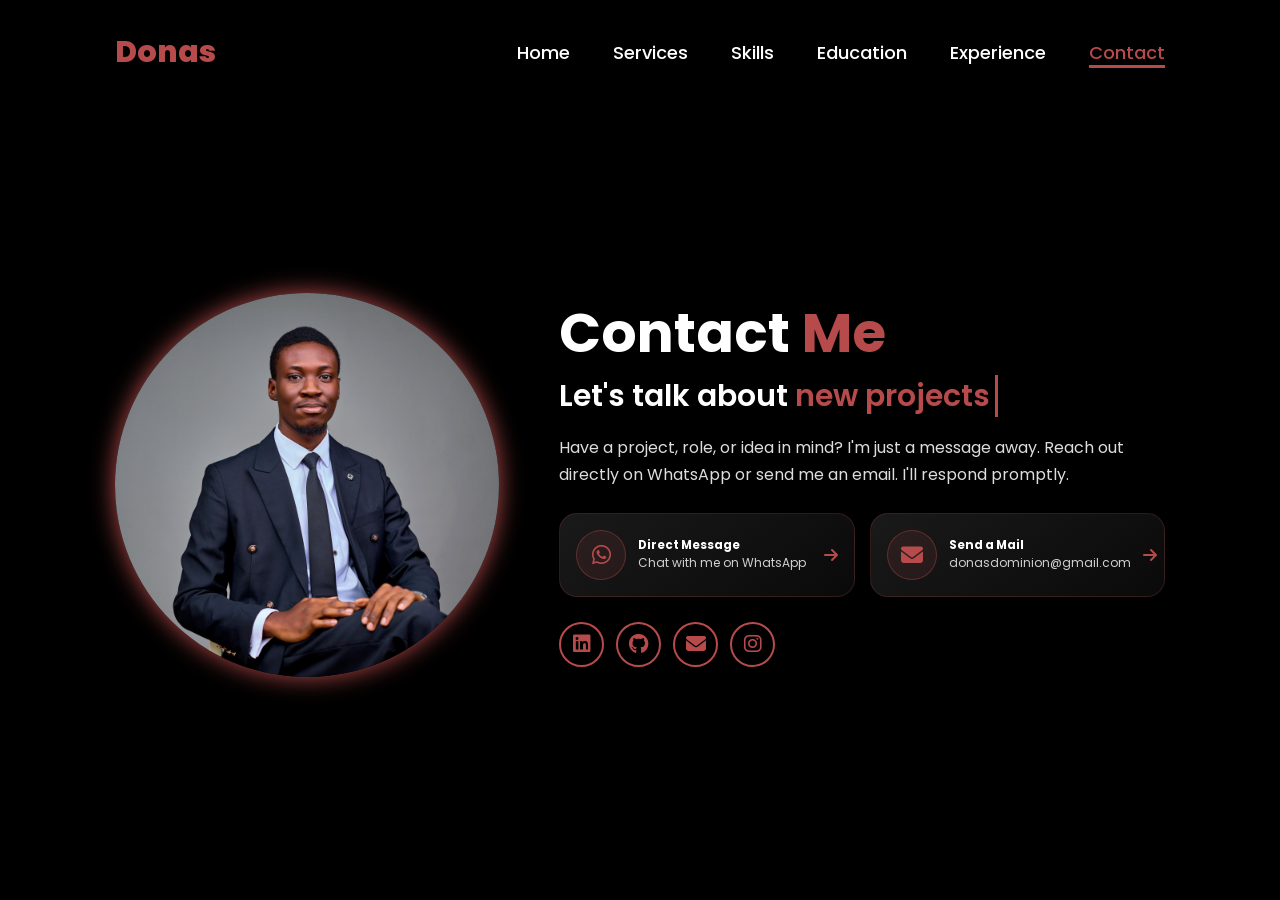
==== contact.html @ 29078ee5 "Make site responsive; add mobile hamburger menu and menu script" ====
<!DOCTYPE html>
<html lang="en">
<head>
    <meta charset="UTF-8">
    <meta name="viewport" content="width=device-width, initial-scale=1.0">
    <link rel="stylesheet" href="https://cdnjs.cloudflare.com/ajax/libs/font-awesome/6.5.2/css/all.min.css">
    <link rel="stylesheet" href="css/styles.css">
    <title>Contact</title>
</head>
<body>
    <header>
        <a href="index.html" class="logo">Donas</a>
        <button class="menu-toggle" aria-label="Toggle menu"><i class="fa-solid fa-bars"></i></button>
        <nav>
            <a href="index.html">Home</a>
            <a href="services.html">Services</a>
            <a href="skills.html">Skills</a>
            <a href="education.html">Education</a>
            <a href="experience.html">Experience</a>
            <a href="contact.html" class="active">Contact</a>
        </nav>
    </header>

    <section class="contact-page">
        <div class="contact-img">
            <img src="img/cnt.jpeg" alt="Donas">
        </div>

        <div class="contact-content">
            <h1>Contact <span>Me</span></h1>

            <div class="contact-typing">
                Let's talk about <span class="typing"></span>
            </div>

            <p class="contact-desc">
                Have a project, role, or idea in mind? I'm just a message away.
                Reach out directly on WhatsApp or send me an email. I'll respond promptly.
            </p>

            <div class="contact-cards">
                <a href="https://wa.me/2349061722497" target="_blank" class="contact-card">
                    <div class="contact-icon whatsapp">
                        <i class="fa-brands fa-whatsapp"></i>
                    </div>
                    <div class="contact-info">
                        <h3 class="dm">Direct Message</h3>
                        <p>Chat with me on WhatsApp</p>
                    </div>
                    <i class="fa-solid fa-arrow-right arrow"></i>
                </a>

                <a href="mailto:donasdominion@gmail.com" class="contact-card">
                    <div class="contact-icon mail">
                        <i class="fa-solid fa-envelope"></i>
                    </div>
                    <div class="contact-info">
                        <h3 class="dm">Send a Mail</h3>
                        <p>donasdominion@gmail.com</p>
                    </div>
                    <i class="fa-solid fa-arrow-right arrow"></i>
                </a>
            </div>

            <div class="social-icons contact-social">
                <a href="https://linkedin.com/in/dominion-donas-802b39196" target="_blank"><i class="fa-brands fa-linkedin"></i></a>
                <a href="https://github.com/Donasub" target="_blank"><i class="fa-brands fa-github"></i></a>
                <a href="mailto:donasdominion@gmail.com" target="_blank"><i class="fa-solid fa-envelope"></i></a>
                <a href="https://www.instagram.com/dominiondonas/" target="_blank"><i class="fa-brands fa-instagram"></i></a>
            </div>
        </div>
    </section>

    <script src="js/menu.js"></script>
    <script>
        const typingText = document.querySelector(".typing");
        const words = ["new projects", "opportunities", "collaboration", "your ideas"];
        let wi = 0, ci = 0, del = false;

        function type() {
            const w = words[wi];
            typingText.textContent = del ? w.substring(0, ci - 1) : w.substring(0, ci + 1);
            ci += del ? -1 : 1;
            let d = del ? 50 : 100;
            if (!del && ci === w.length) { d = 1300; del = true; }
            else if (del && ci === 0) { del = false; wi = (wi + 1) % words.length; d = 400; }
            setTimeout(type, d);
        }
        type();
    </script>
</body>
</html>
---- css/styles.css ----
@import url("https://fonts.googleapis.com/css2?family=Poppins:wght@100;200;300;400;500;600&display=swap");

* {
  margin: 0;
  padding: 0;
  box-sizing: border-box;
  text-decoration: none;
  border: none;
  outline: none;
  font-family: "Poppins", sans-serif;
}

html {
  font-size: 62.5%;
}

body {
  width: 100%;
  height: 100vh;
  overflow-x: hidden;
  background-color: black;
  color: white;
}

header {
  margin-top: 20px;
  position: fixed;
  top: 0;
  left: 0;
  width: 100%;
  padding: 1rem 9%;
  background-color: transparent;
  filter: drop-shadow(10px);
  display: flex;
  justify-content: space-between;
  align-items: center;
  z-index: 100;
}

.logo {
  font-size: 3rem;
  color: #b74b4b;
  font-weight: 800;
  cursor: pointer;
  transition: 0.5s ease;
}

.logo:hover {
  transform: scale(1.1);
}

nav a {
  font-size: 1.8rem;
  color: white;
  margin-left: 4rem;
  font-weight: 500;
  transition: 0.3s ease;
  border-bottom: 3px solid transparent;
}

nav a:hover,
nav a.active {
  color: #b74b4b;
  border-bottom: 3px solid #b74b4b;
}

section {
  min-height: 100vh;
  padding: 5rem 9% 5rem;
}

span {
  color: #b74b4b;
}

/* ===== HOME SECTION ===== */
.home {
  display: flex;
  justify-content: center;
  align-items: center;
  gap: 8rem;
  background-color: black;
}

.home .home-content h1 {
  font-size: 6rem;
  font-weight: 700;
  line-height: 1.3;
}

.home-content h3 {
  font-size: 4rem;
  margin-bottom: 1rem;
  font-weight: 700;
}

.home-content p {
  font-size: 1.6rem;
}

.home-img {
  border-radius: 50%;
}

.home-img img {
  position: relative;
  width: 32vw;
  max-width: 440px;
  aspect-ratio: 1 / 1;
  object-fit: cover;
  border-radius: 50%;
  cursor: pointer;
  transition: 0.3s ease;
  box-shadow: 0 0 25px #b74b4b;
  animation: glow 3s ease-in-out infinite;
}

.home-img img:hover {
  transform: scale(1.03);
  box-shadow: 0 0 45px #b74b4b;
}

/* ===== SOCIAL ICONS ===== */
.social-icons a {
  display: inline-flex;
  justify-content: center;
  align-items: center;
  width: 4rem;
  height: 4rem;
  background-color: transparent;
  border: 0.2rem solid #b74b4b;
  font-size: 2rem;
  border-radius: 50%;
  margin: 3rem 1.5rem 3rem 0;
  transition: 0.3s ease;
  color: #b74b4b;
}

.social-icons a:hover {
  color: black;
  transform: scale(1.3) translateY(-5px);
  background-color: #b74b4b;
  box-shadow: 0 0 25px #b74b4b;
}

/* ===== BUTTON ===== */
.btn {
  display: inline-block;
  padding: 1rem 2.8rem;
  background-color: black;
  border-radius: 4rem;
  font-size: 1.6rem;
  color: #b74b4b;
  letter-spacing: 0.3rem;
  font-weight: 600;
  border: 2px solid #b74b4b;
  transition: 0.3s ease;
  cursor: pointer;
}

.btn:hover {
  transform: scale3d(1.03);
  background-color: #b74b4b;
  color: black;
  box-shadow: 0 0 25px #b74b4b;
}

/* ===== TYPING TEXT ===== */
.typing-text {
  font-size: 34px;
  font-weight: 600;
  min-width: 280px;
}

.typing-text .typing {
  color: #b74b4b;
  position: relative;
}

.typing-text .typing::after {
  content: "";
  position: absolute;
  width: 3px;
  height: 100%;
  background-color: #b74b4b;
  right: -8px;
  top: 0;
  animation: cursor 0.6s infinite;
}

@keyframes cursor {
  0%, 100% {
    opacity: 1;
  }
  50% {
    opacity: 0;
  }
}

.services {
  padding: 12rem 5% 3rem;
  min-height: 100vh;
  display: flex;
  flex-direction: column;
}

.heading {
  text-align: center;
  font-size: 3.5rem;
  margin-bottom: 3rem;
  font-weight: 700;
  flex-shrink: 0;
}

.services-container {
  display: grid;
  grid-template-columns: repeat(3, 1fr);
  gap: 2rem;
  flex: 1;
  align-content: stretch;
}

.services-box {
  background-color: #1a1a1a;
  padding: 2rem 1.5rem;
  border-radius: 2rem;
  text-align: center;
  border: 1px solid transparent;
  transition: 0.3s ease;
  display: flex;
  flex-direction: column;
  justify-content: space-between;
}

.services-box:hover {
  border-color: #b74b4b;
  transform: scale(1.02);
  box-shadow: 0 0 20px rgba(183, 75, 75, 0.3);
}

.services-box i {
  font-size: 5rem;
  color: #b74b4b;
  margin-bottom: 1.5rem;
}

.services-box h3 {
  font-size: 1.8rem;
  font-weight: 600;
  margin-bottom: 1rem;
}

.services-box p {
  font-size: 1.3rem;
  line-height: 1.5;
  color: #ccc;
  flex: 1;
}

.services-box .btn {
  margin-top: 1.5rem;
  padding: 0.6rem 1.5rem;
  font-size: 1.1rem;
}

/* ===== RESPONSIVE ===== */
@media (max-width: 1000px) {
  .home {
    gap: 3rem;
  }

  .home .home-content h1 {
    font-size: 3rem;
  }

  .home-img img {
    width: 30vw;
  }

  .services-container {
    grid-template-columns: repeat(2, 1fr);
    gap: 1.5rem;
  }
}

@media (max-width: 995px) {
  /* Compact dropdown menu anchored to header (doesn't take full screen) */
  nav {
    position: absolute;
    top: calc(100% + 0.6rem);
    right: 1.5rem;
    width: min(280px, 80vw);
    max-height: 0;
    overflow: hidden;
    background-color: #161616;
    border: 1px solid rgba(183, 75, 75, 0.14);
    border-radius: 0.8rem;
    box-shadow: 0 10px 30px rgba(0,0,0,0.6);
    transform-origin: top right;
    transform: scaleY(0);
    transition: transform 220ms ease, max-height 220ms ease;
    z-index: 110;
  }

  nav.active {
    transform: scaleY(1);
    max-height: 800px; /* large enough to show links; overflow hidden keeps it tidy */
  }

  nav a {
    display: block;
    font-size: 1.6rem;
    margin: 0;
    padding: 0.9rem 1.2rem;
    border-bottom: 1px solid rgba(255,255,255,0.03);
    text-align: left;
  }

  nav a:last-child { border-bottom: none; }

  nav a:hover,
  nav a.active{
    background: rgba(183, 75, 75, 0.08);
    color: #b74b4b;
    border-radius: 0.4rem;
  }

  /* Ensure header spacing doesn't push the dropdown off-screen */
  header { padding-right: 6%; }

  .home {
    flex-direction: column;
    gap: 2rem;
    padding: 10rem 4rem 2rem;
  }

  .home .home-content h3 {
    font-size: 2rem;
  }

  .home-content h1 {
    font-size: 3.5rem;
  }

  .home-img img {
    width: 50vw;
  }

  .services {
    padding: 12rem 5% 2rem;
  }

  .heading {
    margin-bottom: 2rem;
  }
}

@media (max-width: 768px) {
  .heading {
    font-size: 2.8rem;
    margin-bottom: 1.5rem;
  }

  .services-container {
    grid-template-columns: repeat(2, 1fr);
    gap: 1rem;
  }

  .services-box {
    padding: 1.5rem 1rem;
  }

  .services-box i {
    font-size: 4rem;
  }

  .services-box h3 {
    font-size: 1.5rem;
  }

  .services-box p {
    font-size: 1.1rem;
  }

  .services-box .btn {
    margin-top: 1rem;
    padding: 0.5rem 1.2rem;
    font-size: 1rem;
  }
}

@media (max-width: 480px) {
  .heading {
    font-size: 2.2rem;
  }

  .services {
    padding: 10rem 3% 2rem;
  }

  .services-container {
    grid-template-columns: 1fr;
    gap: 1rem;
  }

  .services-box i {
    font-size: 3.5rem;
  }

  .home .home-content h1 {
    font-size: 2.8rem;
  }

  .typing-text {
    font-size: 2rem;
  }
}

/* ===== SERVICES PAGE ===== */
.services-page {
  height: 100vh;
  display: flex;
  align-items: center;
  justify-content: space-between;
  gap: 5rem;
  padding: 10rem 9% 2rem;
}

.services-slider {
  flex: 0 0 44%;
}

.slider-wrapper {
  position: relative;
  width: 100%;
  max-width: 560px;
  margin: 0 auto;
}

.slider-viewport {
  width: 100%;
  height: 520px;
  overflow: hidden;
  display: flex;
  align-items: center;
  justify-content: center;
}

.slider-track {
  display: flex;
  width: 100%;
  height: 100%;
  transition: transform 0.45s ease;
}

.slider-card {
  min-width: 100%;
  height: 100%;
  display: flex;
  align-items: center;
  justify-content: center;
}

/* Circular service card */
.circle-card {
  width: min(430px, 88vw);
  aspect-ratio: 1 / 1;
  border-radius: 50%;
  background: linear-gradient(145deg, rgba(26, 26, 26, 0.98), rgba(10, 10, 10, 0.98));
  border: 1px solid rgba(183, 75, 75, 0.28);
  box-shadow: 0 15px 35px rgba(0, 0, 0, 0.35);
  position: relative;
  overflow: hidden;
  display: flex;
  flex-direction: column;
  align-items: center;
  justify-content: center;
  text-align: center;
  padding: 2rem;
  transition: 0.3s ease;
}

.circle-card::before {
  content: "";
  position: absolute;
  inset: 0;
  background: radial-gradient(circle at top, rgba(183, 75, 75, 0.12), transparent 55%);
  pointer-events: none;
}

.circle-card:hover {
  transform: scale(1.02);
  border-color: #b74b4b;
  box-shadow: 0 0 25px rgba(183, 75, 75, 0.22);
}

.service-badge {
  font-size: 1rem;
  color: #fff;
  padding: 0.5rem 1rem;
  border-radius: 999px;
  background: rgba(183, 75, 75, 0.14);
  border: 1px solid rgba(183, 75, 75, 0.35);
  letter-spacing: 0.12rem;
  margin-bottom: 1rem;
  z-index: 1;
}

.service-icon {
  width: 5rem;
  height: 5rem;
  border-radius: 50%;
  display: flex;
  justify-content: center;
  align-items: center;
  background: rgba(183, 75, 75, 0.12);
  border: 1px solid rgba(183, 75, 75, 0.4);
  box-shadow: inset 0 0 12px rgba(183, 75, 75, 0.12);
  margin-bottom: 1rem;
  z-index: 1;
}

.service-icon i {
  font-size: 2.2rem;
  color: #b74b4b;
}

.circle-card h3 {
  font-size: 2.2rem;
  font-weight: 700;
  margin-bottom: 0.8rem;
  z-index: 1;
}

.circle-card p {
  font-size: 1.25rem;
  line-height: 1.55;
  color: #d0d0d0;
  max-width: 28rem;
  margin-bottom: 1rem;
  z-index: 1;
}

.micro-services {
  display: flex;
  flex-wrap: wrap;
  gap: 0.7rem;
  justify-content: center;
  align-items: center;
  margin-bottom: 1rem;
  z-index: 1;
}

.micro-services span {
  color: #fff;
  font-size: 0.95rem;
  padding: 0.55rem 0.85rem;
  border-radius: 999px;
  background: rgba(255, 255, 255, 0.05);
  border: 1px solid rgba(183, 75, 75, 0.22);
}

.circle-card .btn {
  margin-top: 0.2rem;
  align-self: center;
  padding: 0.75rem 1.8rem;
  font-size: 1.05rem;
  z-index: 1;
}

/* Slider arrows */
.slider-btn {
  position: absolute;
  top: 50%;
  transform: translateY(-50%);
  width: 4.5rem;
  height: 4.5rem;
  border-radius: 50%;
  background: transparent;
  border: 2px solid #b74b4b;
  color: #b74b4b;
  font-size: 1.6rem;
  cursor: pointer;
  z-index: 2;
  transition: 0.3s ease;
}

.slider-btn:hover {
  background-color: #b74b4b;
  color: black;
  box-shadow: 0 0 20px #b74b4b;
}

.slider-btn.prev {
  left: -2rem;
}

.slider-btn.next {
  right: -2rem;
}

/* Right side content */
.services-content {
  flex: 1;
}

.services-content h1 {
  font-size: 5.2rem;
  font-weight: 700;
  line-height: 1.1;
  margin-bottom: 1rem;
}

.services-content h1 span {
  color: #b74b4b;
}

.typing-text {
  font-size: 3rem;
  font-weight: 600;
  min-height: 4rem;
  margin-bottom: 2rem;
}

.typing-text .typing {
  color: #b74b4b;
  position: relative;
}

.typing-text .typing::after {
  content: "";
  position: absolute;
  width: 3px;
  height: 100%;
  background-color: #b74b4b;
  right: -8px;
  top: 0;
  animation: cursor 0.6s infinite;
}

.services-content p {
  font-size: 1.7rem;
  line-height: 1.7;
  max-width: 60rem;
  margin-bottom: 2.5rem;
}

/* ===== RESPONSIVE ===== */
@media (max-width: 995px) {
  .services-page {
    height: auto;
    flex-direction: column;
    gap: 3rem;
    padding-top: 12rem;
    padding-bottom: 3rem;
    text-align: center;
  }

  .services-slider {
    width: 100%;
    flex: unset;
  }

  .slider-wrapper {
    max-width: 100%;
  }

  .slider-viewport {
    height: 500px;
  }

  .services-content h1 {
    font-size: 4rem;
  }

  .services-content p {
    max-width: none;
    margin-left: auto;
    margin-right: auto;
  }

  .slider-btn.prev {
    left: 0.8rem;
  }

  .slider-btn.next {
    right: 0.8rem;
  }
}

@media (max-width: 768px) {
  .services-content h1 {
    font-size: 3.5rem;
  }

  .typing-text {
    font-size: 2.2rem;
  }

  .slider-viewport {
    height: 440px;
  }

  .circle-card {
    width: min(360px, 92vw);
    padding: 1.8rem;
  }

  .circle-card h3 {
    font-size: 1.9rem;
  }

  .circle-card p {
    font-size: 1.1rem;
  }

  .service-icon {
    width: 4.4rem;
    height: 4.4rem;
  }

  .service-icon i {
    font-size: 2rem;
  }
}

/*SKILLS PAGE*/
.skills-page {
  min-height: 100vh;
  display: grid;
  grid-template-columns: 1.1fr 0.9fr;
  gap: 4rem;
  align-items: center;
  padding: 10rem 9% 3rem;
}

.skills-left h1 {
  font-size: 5.2rem;
  font-weight: 700;
  line-height: 1.1;
  margin-bottom: 1rem;
}

.skills-left h1 span {
  color: #b74b4b;
}

.skills-left p {
  font-size: 1.7rem;
  line-height: 1.7;
  max-width: 58rem;
  margin-bottom: 2rem;
  color: #ddd;
}

.skills-card {
  background: linear-gradient(145deg, rgba(26, 26, 26, 0.98), rgba(12, 12, 12, 0.98));
  border: 1px solid rgba(183, 75, 75, 0.25);
  border-radius: 2.5rem;
  padding: 2rem;
  box-shadow: 0 15px 35px rgba(0, 0, 0, 0.35);
}

.skill-row {
  display: flex;
  align-items: center;
  gap: 1rem;
  margin-bottom: 1.4rem;
}

.skill-name {
  width: 10rem;
  font-size: 1.4rem;
  font-weight: 600;
  color: white;
}

.progress {
  flex: 1;
  height: 1rem;
  background-color: #2d2d2d;
  border-radius: 999px;
  overflow: hidden;
  position: relative;
}

.progress-fill {
  height: 100%;
  border-radius: inherit;
  background: linear-gradient(90deg, #b74b4b, #e07070);
}

.progress-fill.html {
  width: 95%;
}

.progress-fill.css {
  width: 90%;
}

.progress-fill.js {
  width: 80%;
}

.progress-fill.net {
  width: 85%;
}

.progress-fill.cloud {
  width: 75%;
}

.progress-fill.sec {
  width: 80%;
}

.skill-percent {
  width: 4rem;
  text-align: right;
  font-size: 1.2rem;
  color: #ddd;
}

.skill-tags {
  display: flex;
  flex-wrap: wrap;
  gap: 0.8rem;
  margin-top: 2rem;
}

.skill-tags span {
  color: white;
  font-size: 1rem;
  padding: 0.6rem 1rem;
  border-radius: 999px;
  background: rgba(255, 255, 255, 0.05);
  border: 1px solid rgba(183, 75, 75, 0.22);
}

/* RIGHT SIDE */
.skills-right {
  display: grid;
  grid-template-columns: repeat(2, 1fr);
  gap: 1.5rem;
}

.info-box {
  background: linear-gradient(145deg, rgba(26, 26, 26, 0.98), rgba(10, 10, 10, 0.98));
  border: 1px solid rgba(183, 75, 75, 0.25);
  border-radius: 2rem;
  padding: 1.8rem;
  min-height: 17rem;
  display: flex;
  flex-direction: column;
  justify-content: space-between;
  transition: 0.3s ease;
}

.info-box:hover {
  transform: translateY(-4px);
  border-color: #b74b4b;
  box-shadow: 0 0 20px rgba(183, 75, 75, 0.25);
}

.info-box i {
  font-size: 3.2rem;
  color: #b74b4b;
}

.info-box h3 {
  font-size: 1.9rem;
  margin: 1rem 0 0.7rem;
  font-weight: 600;
}

.info-box p {
  font-size: 1.2rem;
  line-height: 1.6;
  color: #d0d0d0;
}

/* ===== RESPONSIVE ===== */
@media (max-width: 995px) {
  .skills-page {
    grid-template-columns: 1fr;
    gap: 3rem;
    padding-top: 12rem;
    text-align: center;
  }

  .skills-left h1 {
    font-size: 4rem;
  }

  .skills-left p {
    margin-left: auto;
    margin-right: auto;
  }

  .skills-right {
    grid-template-columns: repeat(2, 1fr);
  }

  .skill-row {
    flex-wrap: wrap;
  }

  .skill-name,
  .skill-percent {
    width: auto;
  }
}

@media (max-width: 768px) {
  .skills-left h1 {
    font-size: 3.5rem;
  }

  .skills-left p {
    font-size: 1.4rem;
  }

  .skills-right {
    grid-template-columns: 1fr;
  }

  .skill-row {
    gap: 0.6rem;
  }

  .skill-name {
    width: 100%;
    text-align: left;
  }

  .skill-percent {
    width: 100%;
    text-align: left;
  }
}

/*SKILLS PAGE*/
.skills-page {
  min-height: 100vh;
  display: grid;
  grid-template-columns: 1.05fr 0.95fr;
  gap: 4rem;
  align-items: center;
  padding: 10rem 9% 3rem;
}

.skills-left h1 {
  font-size: 5.2rem;
  font-weight: 700;
  line-height: 1.1;
  margin-bottom: 1rem;
}

.skills-left h1 span {
  color: #b74b4b;
}

.core-typing {
  font-size: 2.8rem;
  font-weight: 600;
  min-height: 4rem;
  margin-bottom: 1.5rem;
}

.typing {
  color: #b74b4b;
  position: relative;
}

.typing::after {
  content: "";
  position: absolute;
  width: 3px;
  height: 100%;
  background-color: #b74b4b;
  right: -8px;
  top: 0;
  animation: cursor 0.6s infinite;
}

@keyframes cursor {
  0%, 100% {
    opacity: 1;
  }
  50% {
    opacity: 0;
  }
}

.skills-desc {
  font-size: 1.7rem;
  line-height: 1.7;
  max-width: 58rem;
  margin-bottom: 2rem;
  color: #ddd;
}

.skills-dashboard {
  background: linear-gradient(145deg, rgba(26, 26, 26, 0.98), rgba(10, 10, 10, 0.98));
  border: 1px solid rgba(183, 75, 75, 0.25);
  border-radius: 2.5rem;
  padding: 2rem;
  box-shadow: 0 15px 35px rgba(0, 0, 0, 0.35);
}

.dashboard-top {
  display: flex;
  justify-content: space-between;
  align-items: center;
  margin-bottom: 1.5rem;
  gap: 1rem;
}

.dashboard-top h2 {
  font-size: 2rem;
  font-weight: 700;
}

.dashboard-chip {
  font-size: 1rem;
  color: #fff;
  padding: 0.5rem 1rem;
  border-radius: 999px;
  background: rgba(183, 75, 75, 0.14);
  border: 1px solid rgba(183, 75, 75, 0.35);
  letter-spacing: 0.12rem;
  white-space: nowrap;
}

.area-list {
  display: grid;
  grid-template-columns: repeat(2, 1fr);
  gap: 1rem;
  margin-bottom: 1.5rem;
}

.area-item {
  display: flex;
  align-items: center;
  gap: 1rem;
  padding: 1rem 1.2rem;
  background: rgba(255, 255, 255, 0.04);
  border: 1px solid transparent;
  border-radius: 1.4rem;
  cursor: pointer;
  transition: 0.3s ease;
  opacity: 0;
  animation: fadeUp 0.55s ease forwards;
}

.area-item:nth-child(1) { animation-delay: 0.1s; }
.area-item:nth-child(2) { animation-delay: 0.2s; }
.area-item:nth-child(3) { animation-delay: 0.3s; }
.area-item:nth-child(4) { animation-delay: 0.4s; }

.area-item i {
  color: #b74b4b;
  font-size: 1.6rem;
}

.area-item div {
  font-size: 1.3rem;
  font-weight: 600;
}

.area-item:hover,
.area-item.active {
  border-color: #b74b4b;
  background: rgba(183, 75, 75, 0.08);
  box-shadow: 0 0 15px rgba(183, 75, 75, 0.2);
  transform: translateY(-2px);
}

.stats-grid {
  display: grid;
  grid-template-columns: repeat(4, 1fr);
  gap: 1rem;
  margin-bottom: 1.5rem;
}

.mini-stat {
  text-align: center;
  padding: 1rem 0.6rem;
  border-radius: 1.2rem;
  background: rgba(255, 255, 255, 0.04);
  border: 1px solid rgba(183, 75, 75, 0.12);
  transition: 0.3s ease;
}

.mini-stat:hover {
  transform: translateY(-3px);
  border-color: #b74b4b;
}

.mini-stat h3 {
  font-size: 2rem;
  color: #b74b4b;
  margin-bottom: 0.2rem;
}

.mini-stat p {
  font-size: 1rem;
  color: #ddd;
}

.focus-panel {
  border-radius: 2rem;
  background: rgba(255, 255, 255, 0.04);
  padding: 1.4rem;
}

.focus-label {
  font-size: 1rem;
  letter-spacing: 0.18rem;
  color: #b74b4b;
  text-transform: uppercase;
  margin-bottom: 0.7rem;
}

.focus-panel h3 {
  font-size: 2rem;
  margin-bottom: 0.5rem;
}

.focus-panel p {
  font-size: 1.2rem;
  color: #d0d0d0;
  line-height: 1.5;
  margin-bottom: 1rem;
}

.focus-tags {
  display: flex;
  flex-wrap: wrap;
  gap: 0.7rem;
}

.focus-tag {
  font-size: 0.95rem;
  padding: 0.5rem 0.8rem;
  border-radius: 999px;
  background: rgba(255, 255, 255, 0.05);
  color: #fff;
  border: 1px solid rgba(183, 75, 75, 0.2);
}

/* RIGHT SIDE CIRCULAR SKILL CARDS */
.skills-right {
  display: grid;
  grid-template-columns: repeat(2, minmax(0, 1fr));
  gap: 1.5rem;
  align-content: center;
}

.skill-circle {
  width: 100%;
  aspect-ratio: 1 / 1;
  border-radius: 50%;
  background: linear-gradient(145deg, rgba(26, 26, 26, 0.98), rgba(10, 10, 10, 0.98));
  border: 1px solid rgba(183, 75, 75, 0.22);
  box-shadow: 0 15px 35px rgba(0, 0, 0, 0.32);
  display: flex;
  align-items: center;
  justify-content: center;
  text-align: center;
  padding: 1.7rem;
  cursor: pointer;
  transition: 0.35s ease;
  position: relative;
  overflow: hidden;
  opacity: 0;
  animation: fadeUp 0.55s ease forwards;
}

.skill-circle:nth-child(1) { animation-delay: 0.1s; }
.skill-circle:nth-child(2) { animation-delay: 0.2s; }
.skill-circle:nth-child(3) { animation-delay: 0.3s; }
.skill-circle:nth-child(4) { animation-delay: 0.4s; }

.skill-circle::before {
  content: "";
  position: absolute;
  inset: 0;
  background: radial-gradient(circle at top, rgba(183, 75, 75, 0.12), transparent 60%);
  pointer-events: none;
}

.skill-circle:hover,
.skill-circle.active {
  border-color: #b74b4b;
  box-shadow: 0 0 25px rgba(183, 75, 75, 0.25);
  transform: translateY(-4px) scale(1.02);
}

.circle-content {
  position: relative;
  z-index: 1;
  display: flex;
  flex-direction: column;
  align-items: center;
  justify-content: center;
  gap: 0.7rem;
}

.circle-icon {
  width: 5rem;
  height: 5rem;
  border-radius: 50%;
  display: flex;
  justify-content: center;
  align-items: center;
  background: rgba(183, 75, 75, 0.12);
  border: 1px solid rgba(183, 75, 75, 0.35);
  box-shadow: inset 0 0 12px rgba(183, 75, 75, 0.12);
}

.circle-icon i {
  font-size: 2.1rem;
  color: #b74b4b;
}

.skill-circle h3 {
  font-size: 1.8rem;
  font-weight: 700;
}

.skill-circle p {
  font-size: 1.1rem;
  color: #d0d0d0;
  line-height: 1.45;
  max-width: 19rem;
}

.mini-tags {
  display: flex;
  flex-wrap: wrap;
  justify-content: center;
  gap: 0.5rem;
}

.tag {
  font-size: 0.85rem;
  padding: 0.45rem 0.7rem;
  border-radius: 999px;
  background: rgba(255, 255, 255, 0.05);
  color: #fff;
  border: 1px solid rgba(183, 75, 75, 0.2);
}

/* ANIMATION */
@keyframes fadeUp {
  from {
    opacity: 0;
    transform: translateY(10px);
  }
  to {
    opacity: 1;
    transform: translateY(0);
  }
}

/* RESPONSIVE */
@media (max-width: 995px) {
  .skills-page {
    grid-template-columns: 1fr;
    gap: 3rem;
    padding-top: 12rem;
    text-align: center;
  }

  .skills-left p {
    margin-left: auto;
    margin-right: auto;
  }

  .skills-right {
    grid-template-columns: repeat(2, 1fr);
  }

  .area-list {
    grid-template-columns: repeat(2, 1fr);
  }

  .stats-grid {
    grid-template-columns: repeat(2, 1fr);
  }
}

@media (max-width: 768px) {
  .skills-left h1 {
    font-size: 3.5rem;
  }

  .core-typing {
    font-size: 2.1rem;
  }

  .skills-desc {
    font-size: 1.4rem;
  }

  .skills-right {
    grid-template-columns: 1fr;
  }

  .area-list,
  .stats-grid {
    grid-template-columns: 1fr;
  }

  .skill-circle {
    width: min(100%, 360px);
    margin: 0 auto;
  }

  .skill-circle p {
    font-size: 1rem;
  }
}
@media (max-width: 600px) {
  .exp-left h1 { font-size: 3.4rem; }
  .exp-card { min-height: 38rem; padding: 1.6rem 4.5rem; }
  .exp-card h2 { font-size: 1.9rem; }

  .exp-arrow {
    width: 3.5rem;
    height: 3.5rem;
    font-size: 1.3rem;
  }
}
/* ===== SKILLS ACTIONS BELOW CARDS ===== */
.skills-actions {
  grid-column: 1 / -1;
  display: flex;
  flex-direction: row;
  align-items: center;
  justify-content: center;
  gap: 1.5rem;
  margin-top: 1rem;
  padding-top: 1rem;
  flex-wrap: wrap;
}

.skills-social {
  display: flex;
  align-items: center;
  gap: 1rem;
  margin: 0;
}

.skills-social a {
  margin: 0;
  width: 4rem;
  height: 4rem;
  font-size: 1.8rem;
}

.skills-actions .btn {
  margin: 0;
  padding: 0.9rem 2.4rem;
  font-size: 1.3rem;
}
.skills-right {
  display: grid;
  grid-template-columns: repeat(2, minmax(0, 1fr));
  gap: 1.2rem;
  align-content: center;
}

/* ===== EXPERIENCE PAGE ===== */
/* ===== EXPERIENCE PAGE (One Screen) ===== */
.exp-page {
  height: 100vh;
  display: flex;
  align-items: center;
  gap: 4rem;
  padding: 9rem 9% 2rem;
}

/* LEFT */
.exp-left {
  flex: 0 0 40%;
}

.exp-left h1 {
  font-size: 4.6rem;
  font-weight: 700;
  line-height: 1.1;
  margin-bottom: 0.5rem;
}

.exp-left h1 span {
  color: #b74b4b;
}

.exp-typing {
  font-size: 2.2rem;
  font-weight: 600;
  margin-bottom: 1.2rem;
}

.exp-typing .typing {
  color: #b74b4b;
  position: relative;
}

.exp-typing .typing::after {
  content: "";
  position: absolute;
  right: -8px;
  top: 0;
  width: 3px;
  height: 100%;
  background: #b74b4b;
  animation: cursor 0.6s infinite;
}

.exp-desc {
  font-size: 1.4rem;
  color: #ddd;
  line-height: 1.6;
  margin-bottom: 1.8rem;
  max-width: 42rem;
}

.exp-stats {
  display: grid;
  grid-template-columns: repeat(2, 1fr);
  gap: 1rem;
  margin-bottom: 2rem;
  max-width: 36rem;
}

.exp-stat {
  background: rgba(255, 255, 255, 0.04);
  border: 1px solid rgba(183, 75, 75, 0.18);
  border-radius: 1.4rem;
  padding: 1rem;
  text-align: center;
  transition: 0.3s ease;
}

.exp-stat:hover {
  transform: translateY(-3px);
  border-color: #b74b4b;
  box-shadow: 0 0 15px rgba(183, 75, 75, 0.2);
}

.exp-stat h3 {
  font-size: 2.2rem;
  color: #b74b4b;
}

.exp-stat p {
  font-size: 1.1rem;
  color: #ddd;
}

.exp-actions {
  display: flex;
  align-items: center;
  gap: 1.2rem;
  flex-wrap: wrap;
}

.exp-social {
  display: flex;
  gap: 0.8rem;
  margin: 0;
}

.exp-social a {
  margin: 0;
  width: 3.6rem;
  height: 3.6rem;
  font-size: 1.6rem;
}

.exp-actions .btn {
  margin: 0;
  padding: 0.8rem 2rem;
  font-size: 1.2rem;
}

/* RIGHT */
.exp-right {
  flex: 1;
  display: flex;
  flex-direction: column;
  min-width: 0;
  overflow: hidden;
}

.exp-tabs {
  display: flex;
  gap: 1rem;
  margin-bottom: 1.5rem;
}

.tab-btn {
  padding: 0.7rem 1.8rem;
  border-radius: 999px;
  font-size: 1.3rem;
  font-weight: 600;
  color: #b74b4b;
  background: transparent;
  border: 2px solid #b74b4b;
  cursor: pointer;
  transition: 0.3s ease;
}

.tab-btn.active,
.tab-btn:hover {
  background: #b74b4b;
  color: black;
  box-shadow: 0 0 15px rgba(183, 75, 75, 0.4);
}

.slider-panel {
  display: none;
  animation: fadeUp 0.4s ease;
}

.slider-panel.active {
  display: block;
}

.exp-slider {
  position: relative;
}

.exp-viewport {
  overflow: hidden;
  border-radius: 2.2rem;
  padding-top: 1.5rem;
  padding-bottom: 1.5rem;
}

.exp-track {
  display: flex;
  transition: transform 0.45s ease;
}

.exp-card {
  min-width: 100%;
  box-sizing: border-box;
  background: linear-gradient(145deg, rgba(26, 26, 26, 0.98), rgba(10, 10, 10, 0.98));
  border: 1px solid rgba(183, 75, 75, 0.22);
  border-radius: 2.2rem;
  padding: 2rem 5.5rem;   /* extra side space for arrows */
  min-height: 34rem;
}

.card-top {
  display: flex;
  align-items: center;
  justify-content: space-between;
  margin-bottom: 1rem;
}

.card-icon {
  width: 4.5rem;
  height: 4.5rem;
  border-radius: 50%;
  display: flex;
  align-items: center;
  justify-content: center;
  background: rgba(183, 75, 75, 0.12);
  border: 1px solid rgba(183, 75, 75, 0.4);
  color: #b74b4b;
  font-size: 2rem;
}

.card-date {
  font-size: 1.05rem;
  color: #fff;
  background: rgba(183, 75, 75, 0.14);
  border: 1px solid rgba(183, 75, 75, 0.35);
  padding: 0.4rem 1rem;
  border-radius: 999px;
}

.exp-card h2 {
  font-size: 2.2rem;
  font-weight: 700;
}

.exp-card h4 {
  font-size: 1.35rem;
  color: #b74b4b;
  font-weight: 500;
  margin-bottom: 1rem;
}

.exp-card ul {
  list-style: none;
  margin-bottom: 1.2rem;
}

.exp-card li {
  font-size: 1.25rem;
  color: #d0d0d0;
  line-height: 1.55;
  position: relative;
  padding-left: 1.5rem;
  margin-bottom: 0.5rem;
}

.exp-card li::before {
  content: "▸";
  position: absolute;
  left: 0;
  color: #b74b4b;
}

.card-text {
  font-size: 1.3rem;
  color: #d0d0d0;
  line-height: 1.6;
  margin-bottom: 1.2rem;
}

.card-tags {
  display: flex;
  flex-wrap: wrap;
  gap: 0.7rem;
}

.card-tags span {
  font-size: 1rem;
  color: #fff;
  padding: 0.5rem 0.9rem;
  border-radius: 999px;
  background: rgba(255, 255, 255, 0.05);
  border: 1px solid rgba(183, 75, 75, 0.2);
}

.exp-arrow {
  position: absolute;
  top: 50%;
  transform: translateY(-50%);
  width: 4rem;
  height: 4rem;
  border-radius: 50%;
  background: rgba(0, 0, 0, 0.6);
  border: 2px solid #b74b4b;
  color: #b74b4b;
  font-size: 1.5rem;
  cursor: pointer;
  z-index: 5;
  transition: 0.3s ease;
  display: flex;
  align-items: center;
  justify-content: center;
}

.exp-arrow:hover {
  background: #b74b4b;
  color: black;
  box-shadow: 0 0 18px #b74b4b;
  transform: translateY(-50%) scale(1.1);
}

.exp-arrow.prev { left: 0.5rem; }
.exp-arrow.next { right: 0.5rem; }

.slider-dots {
  display: flex;
  justify-content: center;
  gap: 0.7rem;
  margin-top: 1.5rem;
}

.dot {
  width: 1.1rem;
  height: 1.1rem;
  border-radius: 50%;
  background: rgba(255, 255, 255, 0.2);
  cursor: pointer;
  transition: 0.3s ease;
}

.dot.active {
  background: #b74b4b;
  transform: scale(1.2);
  box-shadow: 0 0 10px #b74b4b;
}

@keyframes fadeUp {
  from { opacity: 0; transform: translateY(12px); }
  to { opacity: 1; transform: translateY(0); }
}

/* RESPONSIVE */
@media (max-width: 1100px) {
  .exp-page {
    height: auto;
    flex-direction: column;
    padding-top: 11rem;
    gap: 3rem;
  }

  .exp-left {
    flex: unset;
    text-align: center;
  }

  .exp-stats,
  .exp-desc {
    margin-left: auto;
    margin-right: auto;
  }

  .exp-actions {
    justify-content: center;
  }

  .exp-right {
    width: 100%;
  }

  .exp-tabs {
    justify-content: center;
  }

  .exp-arrow.prev { left: 0.5rem; }
  .exp-arrow.next { right: 0.5rem; }
}

@media (max-width: 600px) {
  .exp-left h1 { font-size: 3.4rem; }
  .exp-card { min-height: 38rem; padding: 1.6rem; }
  .exp-card h2 { font-size: 1.9rem; }
}
/* ===== EDUCATION PAGE (One Screen) ===== */
/* ===== EDUCATION PAGE (One Screen) ===== */
.edu-page {
  height: 100vh;
  display: flex;
  align-items: center;
  gap: 4rem;
  padding: 9rem 9% 2rem;
  overflow: hidden;
}

/* LEFT */
.edu-left {
  flex: 0 0 40%;
  min-width: 0;
}

.edu-left h1 {
  font-size: 4.6rem;
  font-weight: 700;
  line-height: 1.1;
  margin-bottom: 0.5rem;
}

.edu-left h1 span {
  color: #b74b4b;
}

.edu-typing {
  font-size: 2.2rem;
  font-weight: 600;
  margin-bottom: 1.2rem;
}

.edu-typing .typing {
  color: #b74b4b;
  position: relative;
}

.edu-typing .typing::after {
  content: "";
  position: absolute;
  right: -8px;
  top: 0;
  width: 3px;
  height: 100%;
  background: #b74b4b;
  animation: cursor 0.6s infinite;
}

.edu-desc {
  font-size: 1.4rem;
  color: #ddd;
  line-height: 1.6;
  margin-bottom: 1.6rem;
  max-width: 42rem;
}

/* Degree card */
.degree-card {
  background: linear-gradient(145deg, rgba(26, 26, 26, 0.98), rgba(10, 10, 10, 0.98));
  border: 1px solid rgba(183, 75, 75, 0.22);
  border-radius: 1.8rem;
  padding: 1.6rem;
  margin-bottom: 1.2rem;
  position: relative;
  transition: 0.3s ease;
}

.degree-card:hover {
  transform: translateY(-3px);
  border-color: #b74b4b;
  box-shadow: 0 0 18px rgba(183, 75, 75, 0.2);
}

.degree-icon {
  width: 4.2rem;
  height: 4.2rem;
  border-radius: 50%;
  display: flex;
  align-items: center;
  justify-content: center;
  background: rgba(183, 75, 75, 0.12);
  border: 1px solid rgba(183, 75, 75, 0.4);
  color: #b74b4b;
  font-size: 1.9rem;
  margin-bottom: 0.8rem;
}

.degree-date {
  position: absolute;
  top: 1.4rem;
  right: 1.4rem;
  font-size: 1rem;
  color: #fff;
  background: rgba(183, 75, 75, 0.14);
  border: 1px solid rgba(183, 75, 75, 0.35);
  padding: 0.3rem 0.8rem;
  border-radius: 999px;
}

.degree-card h2 {
  font-size: 2rem;
  font-weight: 700;
}

.degree-card h4 {
  font-size: 1.25rem;
  color: #b74b4b;
  font-weight: 500;
  margin-bottom: 0.5rem;
}

.degree-card p {
  font-size: 1.2rem;
  color: #d0d0d0;
  line-height: 1.5;
}

/* Languages */
.languages-card {
  background: rgba(255, 255, 255, 0.04);
  border: 1px solid rgba(183, 75, 75, 0.18);
  border-radius: 1.6rem;
  padding: 1.2rem 1.4rem;
  margin-bottom: 1.4rem;
}

.languages-card h3 {
  font-size: 1.4rem;
  margin-bottom: 0.8rem;
}

.languages-card h3 i {
  color: #b74b4b;
  margin-right: 0.5rem;
}

.lang-row {
  display: flex;
  align-items: center;
  gap: 1rem;
}

.lang-name {
  width: 7rem;
  font-size: 1.2rem;
  font-weight: 600;
}

.lang-bar {
  flex: 1;
  height: 0.9rem;
  background: #2d2d2d;
  border-radius: 999px;
  overflow: hidden;
}

.lang-fill {
  height: 100%;
  background: linear-gradient(90deg, #b74b4b, #e07070);
  border-radius: inherit;
}

.lang-level {
  font-size: 1.1rem;
  color: #ddd;
}

/* Actions */
.edu-actions {
  display: flex;
  align-items: center;
  gap: 1.2rem;
  flex-wrap: wrap;
}

.edu-social {
  display: flex;
  gap: 0.8rem;
  margin: 0;
}

.edu-social a {
  margin: 0;
  width: 3.6rem;
  height: 3.6rem;
  font-size: 1.6rem;
}

.edu-actions .btn {
  margin: 0;
  padding: 0.8rem 2rem;
  font-size: 1.2rem;
}

/* RIGHT */
.edu-right {
  flex: 1;
  display: flex;
  flex-direction: column;
  min-width: 0;       /* prevents overflow */
  overflow: hidden;   /* keeps cards inside screen */
}

.edu-tabs {
  display: flex;
  gap: 1rem;
  margin-bottom: 1.5rem;
}

.etab-btn {
  padding: 0.7rem 1.8rem;
  border-radius: 999px;
  font-size: 1.3rem;
  font-weight: 600;
  color: #b74b4b;
  background: transparent;
  border: 2px solid #b74b4b;
  cursor: pointer;
  transition: 0.3s ease;
}

.etab-btn.active,
.etab-btn:hover {
  background: #b74b4b;
  color: black;
  box-shadow: 0 0 15px rgba(183, 75, 75, 0.4);
}

.epanel {
  display: none;
  animation: fadeUp 0.4s ease;
}

.epanel.active {
  display: block;
}

.edu-slider {
  position: relative;
}

.edu-viewport {
  overflow: hidden;
  border-radius: 2rem;
  padding-top: 1.5rem;     /* top space for hover glow */
  padding-bottom: 1.5rem;  /* bottom space for hover glow */
}

.edu-track {
  display: flex;
  transition: transform 0.45s ease;
}

.edu-slide {
  min-width: 100%;
  box-sizing: border-box;
  display: grid;
  grid-template-columns: repeat(2, 1fr);
  gap: 1.2rem;
  padding: 0 1rem;         /* inside spacing, not outside */
}

.cert-card {
  background: linear-gradient(145deg, rgba(26, 26, 26, 0.98), rgba(10, 10, 10, 0.98));
  border: 1px solid rgba(183, 75, 75, 0.22);
  border-radius: 1.6rem;
  padding: 1.4rem;
  position: relative;
  transition: 0.3s ease;
  min-height: 13rem;
}

.cert-card:hover {
  transform: translateY(-4px);
  border-color: #b74b4b;
  box-shadow: 0 0 18px rgba(183, 75, 75, 0.22);
}

.cert-card i {
  font-size: 2.4rem;
  color: #b74b4b;
  margin-bottom: 0.8rem;
}

.cert-card h3 {
  font-size: 1.4rem;
  margin-bottom: 0.3rem;
  padding-right: 4rem;   /* keep title away from year badge */
}

.cert-card p {
  font-size: 1.15rem;
  color: #d0d0d0;
}

.cert-card .year {
  position: absolute;
  top: 1.2rem;
  right: 1.2rem;
  font-size: 1rem;
  color: #fff;
  background: rgba(183, 75, 75, 0.14);
  border: 1px solid rgba(183, 75, 75, 0.35);
  padding: 0.3rem 0.7rem;
  border-radius: 999px;
}

/* Arrows */
.edu-arrow {
  position: absolute;
  top: 50%;
  transform: translateY(-50%);
  width: 4rem;
  height: 4rem;
  border-radius: 50%;
  background: transparent;
  border: 2px solid #b74b4b;
  color: #b74b4b;
  font-size: 1.5rem;
  cursor: pointer;
  z-index: 2;
  transition: 0.3s ease;
}

.edu-arrow:hover {
  background: #b74b4b;
  color: black;
  box-shadow: 0 0 18px #b74b4b;
}

.edu-arrow.prev { left: 0.5rem; }
.edu-arrow.next { right: 0.5rem; }

.edu-slide {
  min-width: 100%;
  box-sizing: border-box;
  display: grid;
  grid-template-columns: repeat(2, 1fr);
  gap: 1.2rem;
  padding: 0 4.5rem;   /* extra space so arrows don't overlap cards */
}

/* In Progress */
.progress-wrap {
  background: linear-gradient(145deg, rgba(26, 26, 26, 0.98), rgba(10, 10, 10, 0.98));
  border: 1px solid rgba(183, 75, 75, 0.22);
  border-radius: 2rem;
  padding: 2rem;
  margin: 1.5rem 1rem;
}

.progress-title {
  font-size: 1.8rem;
  margin-bottom: 1.5rem;
  text-align: center;
}

.progress-cards {
  display: grid;
  grid-template-columns: repeat(3, 1fr);
  gap: 1.2rem;
}

.progress-card {
  background: rgba(255, 255, 255, 0.04);
  border: 1px solid rgba(183, 75, 75, 0.18);
  border-radius: 1.5rem;
  padding: 1.4rem;
  text-align: center;
  transition: 0.3s ease;
}

.progress-card:hover {
  transform: translateY(-4px);
  border-color: #b74b4b;
  box-shadow: 0 0 18px rgba(183, 75, 75, 0.2);
}

.progress-card i {
  font-size: 2.4rem;
  color: #b74b4b;
  margin-bottom: 0.7rem;
}

.progress-card h4 {
  font-size: 1.4rem;
  margin-bottom: 0.8rem;
}

.prog-bar {
  height: 0.8rem;
  background: #2d2d2d;
  border-radius: 999px;
  overflow: hidden;
  margin-bottom: 0.6rem;
}

.prog-fill {
  height: 100%;
  background: linear-gradient(90deg, #b74b4b, #e07070);
  border-radius: inherit;
}

.progress-card span {
  font-size: 1rem;
  color: #ddd;
}

/* Dots */
.edu-dots {
  display: flex;
  justify-content: center;
  gap: 0.7rem;
  margin-top: 1.5rem;
}

.edot {
  width: 1.1rem;
  height: 1.1rem;
  border-radius: 50%;
  background: rgba(255, 255, 255, 0.2);
  cursor: pointer;
  transition: 0.3s ease;
}

.edot.active {
  background: #b74b4b;
  transform: scale(1.2);
  box-shadow: 0 0 10px #b74b4b;
}

@keyframes fadeUp {
  from { opacity: 0; transform: translateY(12px); }
  to { opacity: 1; transform: translateY(0); }
}

/* RESPONSIVE */
@media (max-width: 1100px) {
  .edu-page {
    height: auto;
    flex-direction: column;
    padding-top: 11rem;
    gap: 3rem;
  }

  .edu-left {
    flex: unset;
    text-align: center;
    width: 100%;
  }

  .edu-desc,
  .languages-card,
  .degree-card {
    margin-left: auto;
    margin-right: auto;
  }

  .edu-actions {
    justify-content: center;
  }

  .lang-row {
    justify-content: center;
  }

  .edu-right {
    width: 100%;
  }

  .edu-tabs {
    justify-content: center;
  }

  .edu-arrow.prev { left: 0.5rem; }
  .edu-arrow.next { right: 0.5rem; }
}

@media (max-width: 768px) {
  .edu-left h1 { font-size: 3.4rem; }

  .edu-slide {
    grid-template-columns: 1fr;
  }

  .progress-cards {
    grid-template-columns: 1fr;
  }
}
/* ===== CONTACT PAGE ===== */
.contact-page {
  min-height: 100vh;
  display: flex;
  justify-content: center;
  align-items: center;
  gap: 6rem;
  padding: 10rem 9% 3rem;
}

.contact-img {
  flex: 0 0 35%;
  display: flex;
  justify-content: center;
}

.contact-img img {
  width: 30vw;
  max-width: 440px;
  aspect-ratio: 1 / 1;    
  object-fit: cover;       
  border-radius: 50%;
  box-shadow: 0 0 25px #b74b4b;
  transition: 0.3s ease;
}

.contact-img img:hover {
  transform: scale(1.02);
  box-shadow: 0 0 35px #b74b4b;
}

.contact-content {
  flex: 1;
  max-width: 65rem;
}

.contact-content h1 {
  font-size: 5.5rem;
  font-weight: 700;
  line-height: 1.1;
  margin-bottom: 1rem;
}

.contact-content h1 span {
  color: #b74b4b;
}

.contact-typing {
  font-size: 3rem;
  font-weight: 600;
  min-height: 4rem;
  margin-bottom: 1.5rem;
}

.contact-typing .typing {
  color: #b74b4b;
  position: relative;
}

.contact-typing .typing::after {
  content: "";
  position: absolute;
  right: -8px;
  top: 0;
  width: 3px;
  height: 100%;
  background: #b74b4b;
  animation: cursor 0.6s infinite;
}

.contact-desc {
  font-size: 1.6rem;
  color: #ddd;
  line-height: 1.7;
  margin-bottom: 2.5rem;
}

/* CARDS */
.contact-cards {
  display: grid;
  grid-template-columns: repeat(2, 1fr);
  gap: 1.5rem;
  margin-bottom: 2.5rem;
}

.contact-card {
  display: flex;
  align-items: center;
  gap: 1.2rem;
  background: linear-gradient(145deg, rgba(26, 26, 26, 0.98), rgba(10, 10, 10, 0.98));
  border: 1px solid rgba(183, 75, 75, 0.22);
  border-radius: 1.8rem;
  padding: 1.6rem;
  transition: 0.3s ease;
  position: relative;
  overflow: hidden;
  color: inherit;
}

.contact-card:hover {
  transform: translateY(-5px);
  border-color: #b74b4b;
  box-shadow: 0 0 22px rgba(183, 75, 75, 0.25);
}

.contact-icon {
  width: 5rem;
  height: 5rem;
  min-width: 5rem;
  border-radius: 50%;
  display: flex;
  align-items: center;
  justify-content: center;
  font-size: 2.2rem;
  color: #b74b4b;
  background: rgba(183, 75, 75, 0.12);
  border: 1px solid rgba(183, 75, 75, 0.4);
  transition: 0.3s ease;
}

.contact-card:hover .contact-icon {
  background: #b74b4b;
  color: black;
  box-shadow: 0 0 18px #b74b4b;
}

.contact-info p {
  font-size: 1.2rem;
  color: #d0d0d0;      
}

.contact-card .arrow {
  margin-left: auto;
  font-size: 1.6rem;
  color: #b74b4b;
  transition: 0.3s ease;
}

.contact-card:hover .arrow {
  transform: translateX(5px);
}

/* SOCIAL */
.contact-social {
  display: flex;
  gap: 1.2rem;
  margin: 0;
}

.contact-social a {
  margin: 0;
  width: 4.5rem;
  height: 4.5rem;
  font-size: 2rem;
}

/* RESPONSIVE */
@media (max-width: 995px) {
  .contact-page {
    flex-direction: column;
    gap: 3rem;
    text-align: center;
    padding-top: 12rem;
  }

  .contact-img img {
    width: 55vw;
  }

  .contact-content {
    max-width: 100%;
  }

  .contact-typing {
    font-size: 2.4rem;
  }

  .contact-social {
    justify-content: center;
  }
}

@media (max-width: 768px) {
  .contact-content h1 {
    font-size: 3.8rem;
  }

  .contact-cards {
    grid-template-columns: 1fr;
  }

  .contact-typing {
    font-size: 2rem;
  }

  .contact-desc {
    font-size: 1.4rem;
  }
}

@media (max-width: 480px) {
  .contact-card {
    padding: 1.3rem;
  }

  .contact-info h3 {
    font-size: 1.6rem;
  }

  .contact-social a {
    width: 4rem;
    height: 4rem;
    font-size: 1.8rem;
  }
}

/* Hamburger / mobile menu button */
.menu-toggle {
  display: none;
  align-items: center;
  justify-content: center;
  width: 4.2rem;
  height: 4.2rem;
  background: transparent;
  color: #b74b4b;
  border: 2px solid #b74b4b;
  border-radius: 0.6rem;
  font-size: 1.6rem;
  cursor: pointer;
  z-index: 120;
}

@media (max-width: 995px) {
  .menu-toggle { display: flex; }
  header { padding-right: 5%; }
}

.menu-toggle.open {
  background: #b74b4b;
  color: #0b0b0b;
  transform: scale(1.02);
}
/* option 1 */
/* ====================== SKILLS PAGE - HEXAGONAL DESIGN ====================== */
.skills-page {
    min-height: 100vh;
    display: flex;
    align-items: center;
    gap: 5rem;
    padding: 9rem 9% 3rem;
}

/* ============= LEFT SIDE ============= */
.skills-left {
    flex: 0 0 42%;
}

.skills-left h1 {
    font-size: 4.6rem;
    font-weight: 700;
    margin-bottom: 0.5rem;
}
.skills-left h1 span {
    color: #b74b4b;
}

.skills-typing {
    font-size: 2rem;
    font-weight: 600;
    margin-bottom: 1.2rem;
    color: #fff;
}
.skills-typing .typing {
    color: #b74b4b;
    position: relative;
}
.skills-typing .typing::after {
    content: "";
    position: absolute;
    right: -8px;
    top: 0;
    width: 3px;
    height: 100%;
    background: #b74b4b;
    animation: cursor 0.6s infinite;
}

.skills-intro {
    font-size: 1.4rem;
    color: #ccc;
    line-height: 1.6;
    margin-bottom: 2rem;
    max-width: 42rem;
}

/* CIRCULAR PROGRESS RINGS */
.rings-container {
    display: grid;
    grid-template-columns: repeat(4, 1fr);
    gap: 1rem;
    margin-bottom: 2.5rem;
}

.ring-item {
    position: relative;
    text-align: center;
    transition: 0.3s;
}
.ring-item:hover {
    transform: translateY(-6px);
}

.ring-item svg {
    width: 100%;
    transform: rotate(-90deg);
}

.ring-bg {
    fill: none;
    stroke: rgba(255, 255, 255, 0.08);
    stroke-width: 8;
}

.ring-fill {
    fill: none;
    stroke: var(--c);
    stroke-width: 8;
    stroke-linecap: round;
    stroke-dasharray: 314;
    stroke-dashoffset: calc(314 - (314 * var(--p)) / 100);
    animation: ringDraw 2s ease-out;
    filter: drop-shadow(0 0 6px var(--c));
}

@keyframes ringDraw {
    from { stroke-dashoffset: 314; }
}

.ring-text {
    position: absolute;
    top: 50%;
    left: 50%;
    transform: translate(-50%, -50%);
    text-align: center;
}
.ring-text h3 {
    font-size: 1.6rem;
    color: #fff;
    font-weight: 700;
}
.ring-text h3 small {
    font-size: 1rem;
    color: #b74b4b;
}
.ring-text p {
    font-size: 0.95rem;
    color: #ccc;
    margin-top: -3px;
}

/* STATS COUNTER */
.skills-counter {
    display: flex;
    gap: 1.5rem;
    padding: 1.5rem;
    background: rgba(255, 255, 255, 0.03);
    border: 1px solid rgba(183, 75, 75, 0.2);
    border-radius: 1.5rem;
}

.counter-item {
    flex: 1;
    text-align: center;
    border-right: 1px solid rgba(183, 75, 75, 0.15);
}
.counter-item:last-child {
    border-right: none;
}

.counter-item h2 {
    font-size: 2.4rem;
    color: #b74b4b;
    font-weight: 700;
}
.counter-item p {
    font-size: 1.1rem;
    color: #ccc;
    margin-top: 3px;
}

/* ============= RIGHT SIDE - Vertical Stack ============= */
.skills-right {
    flex: 1;
    display: flex;
    flex-direction: column;
    align-items: center;
    gap: 2.5rem;
    min-width: 0;
}

/* FILTER PILLS - top */
.skill-filters {
    display: flex;
    justify-content: center;
    flex-wrap: wrap;
    gap: 0.8rem;
    width: 100%;
}

.filter-pill {
    padding: 0.6rem 1.6rem;
    border-radius: 999px;
    font-size: 1.2rem;
    font-weight: 600;
    color: #ccc;
    background: rgba(255, 255, 255, 0.04);
    border: 1.5px solid rgba(183, 75, 75, 0.3);
    cursor: pointer;
    transition: 0.3s;
    white-space: nowrap;
}

.filter-pill:hover {
    color: #b74b4b;
    border-color: #b74b4b;
}

.filter-pill.active {
    background: #b74b4b;
    color: black;
    border-color: #b74b4b;
    box-shadow: 0 0 18px rgba(183, 75, 75, 0.5);
    transform: scale(1.05);
}

/* HEXAGONAL GRID - middle */
.hex-grid {
    display: flex;
    flex-wrap: wrap;
    justify-content: center;
    gap: 1rem;
    width: 100%;
    min-height: 12rem;
    align-items: center;
}

.hex {
    width: 8.5rem;
    height: 9.8rem;
    position: relative;
    margin: 0;
    animation: hexPop 0.6s ease backwards;
    cursor: pointer;
    flex-shrink: 0;
}

.hex:nth-child(even) {
    transform: none;
}

.hex-inner {
    width: 100%;
    height: 100%;
    background: linear-gradient(145deg, #1a1a1a, #0d0d0d);
    border: 2px solid rgba(183, 75, 75, 0.3);
    clip-path: polygon(50% 0%, 100% 25%, 100% 75%, 50% 100%, 0% 75%, 0% 25%);
    display: flex;
    flex-direction: column;
    align-items: center;
    justify-content: center;
    color: #b74b4b;
    transition: 0.3s ease;
}

.hex-inner i {
    font-size: 2.2rem;
    margin-bottom: 0.4rem;
    transition: 0.3s;
}

.hex-inner span {
    font-size: 1rem;
    color: #fff;
    font-weight: 600;
}

.hex:hover .hex-inner {
    background: linear-gradient(145deg, #b74b4b, #8a3838);
    color: white;
    transform: scale(1.1);
    box-shadow: 0 0 25px rgba(183, 75, 75, 0.6);
}

.hex:hover .hex-inner i {
    transform: rotate(15deg) scale(1.2);
    color: white;
}

@keyframes hexPop {
    from { opacity: 0; transform: scale(0.5); }
    to { opacity: 1; transform: scale(1); }
}

/* Staggered animation for hexagons */
.hex:nth-child(1) { animation-delay: 0.05s; }
.hex:nth-child(2) { animation-delay: 0.1s; }
.hex:nth-child(3) { animation-delay: 0.15s; }
.hex:nth-child(4) { animation-delay: 0.2s; }
.hex:nth-child(5) { animation-delay: 0.25s; }
.hex:nth-child(6) { animation-delay: 0.3s; }
.hex:nth-child(7) { animation-delay: 0.35s; }
.hex:nth-child(8) { animation-delay: 0.4s; }

/* ACTIONS - bottom (social + hire me) */
.skills-right .exp-actions {
    width: 100%;
    display: flex;
    justify-content: center;
    align-items: center;
    gap: 1.5rem;
    flex-wrap: wrap;
}

.skills-right .exp-social {
    display: flex;
    gap: 0.8rem;
    margin: 0;
}

.skills-right .exp-social a {
    margin: 0;
    width: 3.6rem;
    height: 3.6rem;
    font-size: 1.6rem;
    display: inline-flex;
    align-items: center;
    justify-content: center;
    border: 2px solid #b74b4b;
    border-radius: 50%;
    color: #b74b4b;
    transition: 0.3s;
}

.skills-right .exp-social a:hover {
    background: #b74b4b;
    color: black;
    transform: scale(1.15);
    box-shadow: 0 0 15px #b74b4b;
}

.skills-right .btn {
    margin: 0;
    padding: 0.8rem 2rem;
    font-size: 1.2rem;
}

/* ============= RESPONSIVE ============= */
@media (max-width: 1100px) {
    .skills-page {
        flex-direction: column;
        padding-top: 11rem;
        gap: 3rem;
    }
    .skills-left {
        flex: unset;
        text-align: center;
        width: 100%;
    }
    .skills-intro,
    .rings-container {
        margin-left: auto;
        margin-right: auto;
    }
    .skills-right {
        width: 100%;
    }
    .hex {
        width: 8rem;
        height: 9.2rem;
    }
    .hex-inner i {
        font-size: 2rem;
    }
    .hex-inner span {
        font-size: 0.9rem;
    }
}

@media (max-width: 700px) {
    .skill-filters {
        flex-wrap: wrap;
    }
    .rings-container {
        grid-template-columns: repeat(2, 1fr);
    }
    .skills-counter {
        flex-direction: column;
        gap: 1rem;
    }
    .counter-item {
        border-right: none;
        border-bottom: 1px solid rgba(183, 75, 75, 0.15);
        padding-bottom: 1rem;
    }
    .counter-item:last-child {
        border-bottom: none;
        padding-bottom: 0;
    }
}

@media (max-width: 500px) {
    .skills-left h1 {
        font-size: 3.4rem;
    }
    .skills-typing {
        font-size: 1.6rem;
    }
    .hex {
        width: 7rem;
        height: 8rem;
    }
}

/* Additional global responsive helpers (tablet & phone) */
@media (max-width: 768px) {
  html { font-size: 56%; }
  header { padding: 0.9rem 5%; }
  .logo { font-size: 2.6rem; }
  nav a { font-size: 1.6rem; margin-left: 1.6rem; }

  /* Make main sections stack neatly */
  section { padding: 4rem 5rem; }
  .home .home-content h1 { font-size: 4.6rem; }
  .home-content h3 { font-size: 2.8rem; }

  /* Make circular images smaller and responsive */
  .home-img img, .contact-img img { width: 45vw; max-width: 340px; }

  /* Sliders become single-column slides on smaller screens */
  .slider-track, .exp-track, .edu-track { display:flex; }
  .slider-card, .exp-card, .edu-slide { min-width: 100%; }
}

@media (max-width: 480px) {
  html { font-size: 50%; }
  header { padding: 0.7rem 4%; }
  .logo { font-size: 2.2rem; }
  nav a { font-size: 1.4rem; margin-left: 1rem; }

  section { padding: 3rem 3rem; }
  .home { flex-direction: column; gap: 2rem; }
  .home .home-content h1 { font-size: 3.6rem; text-align: center; }
  .home-content h3 { font-size: 2.2rem; text-align: center; }

  .home-img img, .contact-img img { width: 78vw; max-width: 420px; margin: 0 auto; }

  .social-icons a, .skills-right .exp-social a, .contact-social a { width: 3.4rem; height: 3.4rem; font-size: 1.6rem; }

  .btn { width: 100%; padding: 1rem 0; font-size: 1.4rem; text-align: center; }

  img { max-width: 100%; height: auto; display: block; }
}

/* Small helper container utility */
.container { max-width: 1200px; margin: 0 auto; padding: 0 1rem; }
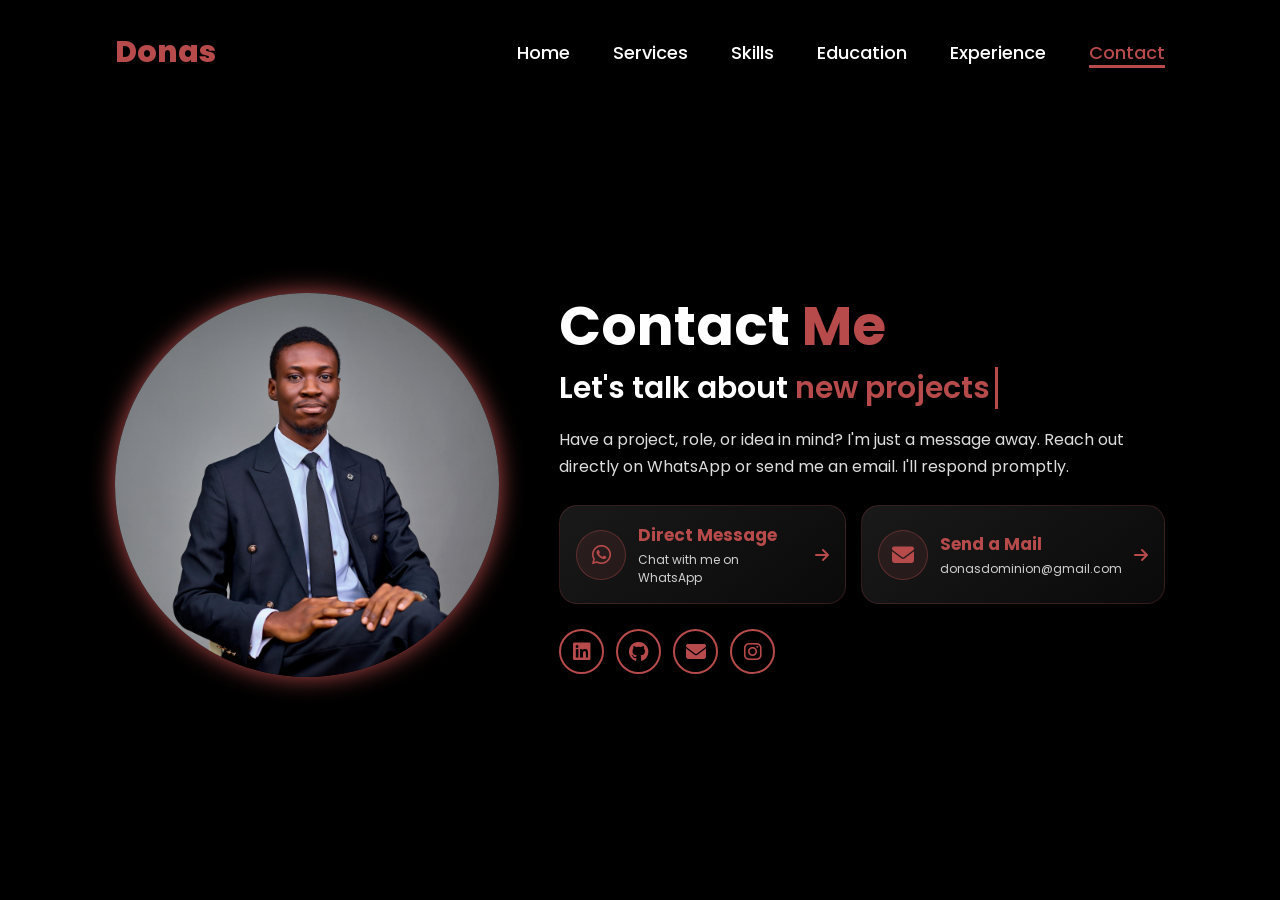
==== commit 679c7e66: "Update contact.html" ====
--- a/contact.html
+++ b/contact.html
@@ -8,10 +8,13 @@
     <title>Contact</title>
 </head>
 <body>
+    <canvas id="particle-canvas"></canvas>
     <header>
         <a href="index.html" class="logo">Donas</a>
-        <button class="menu-toggle" aria-label="Toggle menu"><i class="fa-solid fa-bars"></i></button>
-        <nav>
+         <button class="menu-toggle" id="menuToggle" aria-label="Menu">
+            <i class="fa-solid fa-bars"></i>
+        </button>
+        <nav id="mainNav">
             <a href="index.html">Home</a>
             <a href="services.html">Services</a>
             <a href="skills.html">Skills</a>
@@ -71,7 +74,6 @@
         </div>
     </section>
 
-    <script src="js/menu.js"></script>
     <script>
         const typingText = document.querySelector(".typing");
         const words = ["new projects", "opportunities", "collaboration", "your ideas"];
@@ -88,5 +90,7 @@
         }
         type();
     </script>
+    <script src="js/particles.js"></script>
+    <script src="js/menu.js"></script> 
 </body>
-</html>+</html>
--- a/css/styles.css
+++ b/css/styles.css
@@ -1,2486 +1,454 @@
 @import url("https://fonts.googleapis.com/css2?family=Poppins:wght@100;200;300;400;500;600&display=swap");
 
+/* ====================== RESET ====================== */
 * {
-  margin: 0;
-  padding: 0;
-  box-sizing: border-box;
-  text-decoration: none;
-  border: none;
-  outline: none;
-  font-family: "Poppins", sans-serif;
+    margin: 0;
+    padding: 0;
+    box-sizing: border-box;
+    text-decoration: none;
+    border: none;
+    outline: none;
+    font-family: "Poppins", sans-serif;
 }
 
 html {
-  font-size: 62.5%;
+    font-size: 62.5%;
+}
+
+html, body {
+    height: 100vh;
+    overflow: hidden;
 }
 
 body {
-  width: 100%;
-  height: 100vh;
-  overflow-x: hidden;
-  background-color: black;
-  color: white;
-}
-
+    width: 100%;
+    background-color: black;
+    color: white;
+}
+
+span {
+    color: #b74b4b;
+}
+
+/* ====================== PARTICLE BACKGROUND ====================== */
+#particle-canvas {
+    position: fixed;
+    top: 0;
+    left: 0;
+    width: 100vw;
+    height: 100vh;
+    z-index: 0;
+    pointer-events: none !important;
+    display: block;
+}
+
+.home,
+.services-page,
+.skills-page,
+.exp-page,
+.edu-page,
+.contact-page,
+section {
+    position: relative;
+    z-index: 1;
+    background-color: transparent !important;
+    height: 100vh;
+    max-height: 100vh;
+    overflow: hidden;
+}
+
+/* ====================== HEADER ====================== */
 header {
-  margin-top: 20px;
-  position: fixed;
-  top: 0;
-  left: 0;
-  width: 100%;
-  padding: 1rem 9%;
-  background-color: transparent;
-  filter: drop-shadow(10px);
-  display: flex;
-  justify-content: space-between;
-  align-items: center;
-  z-index: 100;
+    margin-top: 20px;
+    position: fixed;
+    top: 0;
+    left: 0;
+    width: 100%;
+    padding: 1rem 9%;
+    background-color: transparent;
+    display: flex;
+    justify-content: space-between;
+    align-items: center;
+    z-index: 100;
 }
 
 .logo {
-  font-size: 3rem;
-  color: #b74b4b;
-  font-weight: 800;
-  cursor: pointer;
-  transition: 0.5s ease;
+    font-size: 3rem;
+    color: #b74b4b;
+    font-weight: 800;
+    cursor: pointer;
+    transition: 0.5s ease;
 }
 
 .logo:hover {
-  transform: scale(1.1);
+    transform: scale(1.1);
 }
 
 nav a {
-  font-size: 1.8rem;
-  color: white;
-  margin-left: 4rem;
-  font-weight: 500;
-  transition: 0.3s ease;
-  border-bottom: 3px solid transparent;
+    font-size: 1.8rem;
+    color: white;
+    margin-left: 4rem;
+    font-weight: 500;
+    transition: 0.3s ease;
+    border-bottom: 3px solid transparent;
 }
 
 nav a:hover,
 nav a.active {
-  color: #b74b4b;
-  border-bottom: 3px solid #b74b4b;
-}
-
-section {
-  min-height: 100vh;
-  padding: 5rem 9% 5rem;
-}
-
-span {
-  color: #b74b4b;
-}
-
-/* ===== HOME SECTION ===== */
-.home {
-  display: flex;
-  justify-content: center;
-  align-items: center;
-  gap: 8rem;
-  background-color: black;
-}
-
-.home .home-content h1 {
-  font-size: 6rem;
-  font-weight: 700;
-  line-height: 1.3;
-}
-
-.home-content h3 {
-  font-size: 4rem;
-  margin-bottom: 1rem;
-  font-weight: 700;
-}
-
-.home-content p {
-  font-size: 1.6rem;
-}
-
-.home-img {
-  border-radius: 50%;
-}
-
-.home-img img {
-  position: relative;
-  width: 32vw;
-  max-width: 440px;
-  aspect-ratio: 1 / 1;
-  object-fit: cover;
-  border-radius: 50%;
-  cursor: pointer;
-  transition: 0.3s ease;
-  box-shadow: 0 0 25px #b74b4b;
-  animation: glow 3s ease-in-out infinite;
-}
-
-.home-img img:hover {
-  transform: scale(1.03);
-  box-shadow: 0 0 45px #b74b4b;
-}
-
-/* ===== SOCIAL ICONS ===== */
+    color: #b74b4b;
+    border-bottom: 3px solid #b74b4b;
+}
+
+/* ====================== HAMBURGER MENU ====================== */
+.menu-toggle {
+    display: none;
+    align-items: center;
+    justify-content: center;
+    width: 4.5rem;
+    height: 4.5rem;
+    background: transparent;
+    color: #b74b4b;
+    border: 2px solid #b74b4b;
+    border-radius: 0.6rem;
+    font-size: 1.8rem;
+    cursor: pointer;
+    z-index: 200;
+    transition: 0.3s ease;
+    pointer-events: auto;
+}
+
+.menu-toggle:hover {
+    background: rgba(183, 75, 75, 0.1);
+}
+
+.menu-toggle.open {
+    background: #b74b4b;
+    color: black;
+    box-shadow: 0 0 15px rgba(183, 75, 75, 0.5);
+}
+
+/* ====================== TYPING TEXT ====================== */
+.typing-text {
+    font-size: 3.4rem;
+    font-weight: 600;
+    min-width: 280px;
+}
+
+.typing-text .typing,
+.typing {
+    color: #b74b4b;
+    position: relative;
+}
+
+.typing-text .typing::after,
+.typing::after {
+    content: "";
+    position: absolute;
+    width: 3px;
+    height: 100%;
+    background-color: #b74b4b;
+    right: -8px;
+    top: 0;
+    animation: cursor 0.6s infinite;
+}
+
+@keyframes cursor {
+    0%, 100% { opacity: 1; }
+    50% { opacity: 0; }
+}
+
+/* ====================== BUTTON ====================== */
+.btn {
+    display: inline-block;
+    padding: 1rem 2.8rem;
+    background-color: black;
+    border-radius: 4rem;
+    font-size: 1.6rem;
+    color: #b74b4b;
+    letter-spacing: 0.3rem;
+    font-weight: 600;
+    border: 2px solid #b74b4b;
+    transition: 0.3s ease;
+    cursor: pointer;
+}
+
+.btn:hover {
+    transform: scale(1.03);
+    background-color: #b74b4b;
+    color: black;
+    box-shadow: 0 0 25px #b74b4b;
+}
+
+/* ====================== SOCIAL ICONS ====================== */
 .social-icons a {
-  display: inline-flex;
-  justify-content: center;
-  align-items: center;
-  width: 4rem;
-  height: 4rem;
-  background-color: transparent;
-  border: 0.2rem solid #b74b4b;
-  font-size: 2rem;
-  border-radius: 50%;
-  margin: 3rem 1.5rem 3rem 0;
-  transition: 0.3s ease;
-  color: #b74b4b;
-}
-
-.social-icons a:hover {
-  color: black;
-  transform: scale(1.3) translateY(-5px);
-  background-color: #b74b4b;
-  box-shadow: 0 0 25px #b74b4b;
-}
-
-/* ===== BUTTON ===== */
-.btn {
-  display: inline-block;
-  padding: 1rem 2.8rem;
-  background-color: black;
-  border-radius: 4rem;
-  font-size: 1.6rem;
-  color: #b74b4b;
-  letter-spacing: 0.3rem;
-  font-weight: 600;
-  border: 2px solid #b74b4b;
-  transition: 0.3s ease;
-  cursor: pointer;
-}
-
-.btn:hover {
-  transform: scale3d(1.03);
-  background-color: #b74b4b;
-  color: black;
-  box-shadow: 0 0 25px #b74b4b;
-}
-
-/* ===== TYPING TEXT ===== */
-.typing-text {
-  font-size: 34px;
-  font-weight: 600;
-  min-width: 280px;
-}
-
-.typing-text .typing {
-  color: #b74b4b;
-  position: relative;
-}
-
-.typing-text .typing::after {
-  content: "";
-  position: absolute;
-  width: 3px;
-  height: 100%;
-  background-color: #b74b4b;
-  right: -8px;
-  top: 0;
-  animation: cursor 0.6s infinite;
-}
-
-@keyframes cursor {
-  0%, 100% {
-    opacity: 1;
-  }
-  50% {
-    opacity: 0;
-  }
-}
-
-.services {
-  padding: 12rem 5% 3rem;
-  min-height: 100vh;
-  display: flex;
-  flex-direction: column;
-}
-
-.heading {
-  text-align: center;
-  font-size: 3.5rem;
-  margin-bottom: 3rem;
-  font-weight: 700;
-  flex-shrink: 0;
-}
-
-.services-container {
-  display: grid;
-  grid-template-columns: repeat(3, 1fr);
-  gap: 2rem;
-  flex: 1;
-  align-content: stretch;
-}
-
-.services-box {
-  background-color: #1a1a1a;
-  padding: 2rem 1.5rem;
-  border-radius: 2rem;
-  text-align: center;
-  border: 1px solid transparent;
-  transition: 0.3s ease;
-  display: flex;
-  flex-direction: column;
-  justify-content: space-between;
-}
-
-.services-box:hover {
-  border-color: #b74b4b;
-  transform: scale(1.02);
-  box-shadow: 0 0 20px rgba(183, 75, 75, 0.3);
-}
-
-.services-box i {
-  font-size: 5rem;
-  color: #b74b4b;
-  margin-bottom: 1.5rem;
-}
-
-.services-box h3 {
-  font-size: 1.8rem;
-  font-weight: 600;
-  margin-bottom: 1rem;
-}
-
-.services-box p {
-  font-size: 1.3rem;
-  line-height: 1.5;
-  color: #ccc;
-  flex: 1;
-}
-
-.services-box .btn {
-  margin-top: 1.5rem;
-  padding: 0.6rem 1.5rem;
-  font-size: 1.1rem;
-}
-
-/* ===== RESPONSIVE ===== */
-@media (max-width: 1000px) {
-  .home {
-    gap: 3rem;
-  }
-
-  .home .home-content h1 {
-    font-size: 3rem;
-  }
-
-  .home-img img {
-    width: 30vw;
-  }
-
-  .services-container {
-    grid-template-columns: repeat(2, 1fr);
-    gap: 1.5rem;
-  }
-}
-
-@media (max-width: 995px) {
-  /* Compact dropdown menu anchored to header (doesn't take full screen) */
-  nav {
-    position: absolute;
-    top: calc(100% + 0.6rem);
-    right: 1.5rem;
-    width: min(280px, 80vw);
-    max-height: 0;
-    overflow: hidden;
-    background-color: #161616;
-    border: 1px solid rgba(183, 75, 75, 0.14);
-    border-radius: 0.8rem;
-    box-shadow: 0 10px 30px rgba(0,0,0,0.6);
-    transform-origin: top right;
-    transform: scaleY(0);
-    transition: transform 220ms ease, max-height 220ms ease;
-    z-index: 110;
-  }
-
-  nav.active {
-    transform: scaleY(1);
-    max-height: 800px; /* large enough to show links; overflow hidden keeps it tidy */
-  }
-
-  nav a {
-    display: block;
-    font-size: 1.6rem;
-    margin: 0;
-    padding: 0.9rem 1.2rem;
-    border-bottom: 1px solid rgba(255,255,255,0.03);
-    text-align: left;
-  }
-
-  nav a:last-child { border-bottom: none; }
-
-  nav a:hover,
-  nav a.active{
-    background: rgba(183, 75, 75, 0.08);
-    color: #b74b4b;
-    border-radius: 0.4rem;
-  }
-
-  /* Ensure header spacing doesn't push the dropdown off-screen */
-  header { padding-right: 6%; }
-
-  .home {
-    flex-direction: column;
-    gap: 2rem;
-    padding: 10rem 4rem 2rem;
-  }
-
-  .home .home-content h3 {
-    font-size: 2rem;
-  }
-
-  .home-content h1 {
-    font-size: 3.5rem;
-  }
-
-  .home-img img {
-    width: 50vw;
-  }
-
-  .services {
-    padding: 12rem 5% 2rem;
-  }
-
-  .heading {
-    margin-bottom: 2rem;
-  }
-}
-
-@media (max-width: 768px) {
-  .heading {
-    font-size: 2.8rem;
-    margin-bottom: 1.5rem;
-  }
-
-  .services-container {
-    grid-template-columns: repeat(2, 1fr);
-    gap: 1rem;
-  }
-
-  .services-box {
-    padding: 1.5rem 1rem;
-  }
-
-  .services-box i {
-    font-size: 4rem;
-  }
-
-  .services-box h3 {
-    font-size: 1.5rem;
-  }
-
-  .services-box p {
-    font-size: 1.1rem;
-  }
-
-  .services-box .btn {
-    margin-top: 1rem;
-    padding: 0.5rem 1.2rem;
-    font-size: 1rem;
-  }
-}
-
-@media (max-width: 480px) {
-  .heading {
-    font-size: 2.2rem;
-  }
-
-  .services {
-    padding: 10rem 3% 2rem;
-  }
-
-  .services-container {
-    grid-template-columns: 1fr;
-    gap: 1rem;
-  }
-
-  .services-box i {
-    font-size: 3.5rem;
-  }
-
-  .home .home-content h1 {
-    font-size: 2.8rem;
-  }
-
-  .typing-text {
-    font-size: 2rem;
-  }
-}
-
-/* ===== SERVICES PAGE ===== */
-.services-page {
-  height: 100vh;
-  display: flex;
-  align-items: center;
-  justify-content: space-between;
-  gap: 5rem;
-  padding: 10rem 9% 2rem;
-}
-
-.services-slider {
-  flex: 0 0 44%;
-}
-
-.slider-wrapper {
-  position: relative;
-  width: 100%;
-  max-width: 560px;
-  margin: 0 auto;
-}
-
-.slider-viewport {
-  width: 100%;
-  height: 520px;
-  overflow: hidden;
-  display: flex;
-  align-items: center;
-  justify-content: center;
-}
-
-.slider-track {
-  display: flex;
-  width: 100%;
-  height: 100%;
-  transition: transform 0.45s ease;
-}
-
-.slider-card {
-  min-width: 100%;
-  height: 100%;
-  display: flex;
-  align-items: center;
-  justify-content: center;
-}
-
-/* Circular service card */
-.circle-card {
-  width: min(430px, 88vw);
-  aspect-ratio: 1 / 1;
-  border-radius: 50%;
-  background: linear-gradient(145deg, rgba(26, 26, 26, 0.98), rgba(10, 10, 10, 0.98));
-  border: 1px solid rgba(183, 75, 75, 0.28);
-  box-shadow: 0 15px 35px rgba(0, 0, 0, 0.35);
-  position: relative;
-  overflow: hidden;
-  display: flex;
-  flex-direction: column;
-  align-items: center;
-  justify-content: center;
-  text-align: center;
-  padding: 2rem;
-  transition: 0.3s ease;
-}
-
-.circle-card::before {
-  content: "";
-  position: absolute;
-  inset: 0;
-  background: radial-gradient(circle at top, rgba(183, 75, 75, 0.12), transparent 55%);
-  pointer-events: none;
-}
-
-.circle-card:hover {
-  transform: scale(1.02);
-  border-color: #b74b4b;
-  box-shadow: 0 0 25px rgba(183, 75, 75, 0.22);
-}
-
-.service-badge {
-  font-size: 1rem;
-  color: #fff;
-  padding: 0.5rem 1rem;
-  border-radius: 999px;
-  background: rgba(183, 75, 75, 0.14);
-  border: 1px solid rgba(183, 75, 75, 0.35);
-  letter-spacing: 0.12rem;
-  margin-bottom: 1rem;
-  z-index: 1;
-}
-
-.service-icon {
-  width: 5rem;
-  height: 5rem;
-  border-radius: 50%;
-  display: flex;
-  justify-content: center;
-  align-items: center;
-  background: rgba(183, 75, 75, 0.12);
-  border: 1px solid rgba(183, 75, 75, 0.4);
-  box-shadow: inset 0 0 12px rgba(183, 75, 75, 0.12);
-  margin-bottom: 1rem;
-  z-index: 1;
-}
-
-.service-icon i {
-  font-size: 2.2rem;
-  color: #b74b4b;
-}
-
-.circle-card h3 {
-  font-size: 2.2rem;
-  font-weight: 700;
-  margin-bottom: 0.8rem;
-  z-index: 1;
-}
-
-.circle-card p {
-  font-size: 1.25rem;
-  line-height: 1.55;
-  color: #d0d0d0;
-  max-width: 28rem;
-  margin-bottom: 1rem;
-  z-index: 1;
-}
-
-.micro-services {
-  display: flex;
-  flex-wrap: wrap;
-  gap: 0.7rem;
-  justify-content: center;
-  align-items: center;
-  margin-bottom: 1rem;
-  z-index: 1;
-}
-
-.micro-services span {
-  color: #fff;
-  font-size: 0.95rem;
-  padding: 0.55rem 0.85rem;
-  border-radius: 999px;
-  background: rgba(255, 255, 255, 0.05);
-  border: 1px solid rgba(183, 75, 75, 0.22);
-}
-
-.circle-card .btn {
-  margin-top: 0.2rem;
-  align-self: center;
-  padding: 0.75rem 1.8rem;
-  font-size: 1.05rem;
-  z-index: 1;
-}
-
-/* Slider arrows */
-.slider-btn {
-  position: absolute;
-  top: 50%;
-  transform: translateY(-50%);
-  width: 4.5rem;
-  height: 4.5rem;
-  border-radius: 50%;
-  background: transparent;
-  border: 2px solid #b74b4b;
-  color: #b74b4b;
-  font-size: 1.6rem;
-  cursor: pointer;
-  z-index: 2;
-  transition: 0.3s ease;
-}
-
-.slider-btn:hover {
-  background-color: #b74b4b;
-  color: black;
-  box-shadow: 0 0 20px #b74b4b;
-}
-
-.slider-btn.prev {
-  left: -2rem;
-}
-
-.slider-btn.next {
-  right: -2rem;
-}
-
-/* Right side content */
-.services-content {
-  flex: 1;
-}
-
-.services-content h1 {
-  font-size: 5.2rem;
-  font-weight: 700;
-  line-height: 1.1;
-  margin-bottom: 1rem;
-}
-
-.services-content h1 span {
-  color: #b74b4b;
-}
-
-.typing-text {
-  font-size: 3rem;
-  font-weight: 600;
-  min-height: 4rem;
-  margin-bottom: 2rem;
-}
-
-.typing-text .typing {
-  color: #b74b4b;
-  position: relative;
-}
-
-.typing-text .typing::after {
-  content: "";
-  position: absolute;
-  width: 3px;
-  height: 100%;
-  background-color: #b74b4b;
-  right: -8px;
-  top: 0;
-  animation: cursor 0.6s infinite;
-}
-
-.services-content p {
-  font-size: 1.7rem;
-  line-height: 1.7;
-  max-width: 60rem;
-  margin-bottom: 2.5rem;
-}
-
-/* ===== RESPONSIVE ===== */
-@media (max-width: 995px) {
-  .services-page {
-    height: auto;
-    flex-direction: column;
-    gap: 3rem;
-    padding-top: 12rem;
-    padding-bottom: 3rem;
-    text-align: center;
-  }
-
-  .services-slider {
-    width: 100%;
-    flex: unset;
-  }
-
-  .slider-wrapper {
-    max-width: 100%;
-  }
-
-  .slider-viewport {
-    height: 500px;
-  }
-
-  .services-content h1 {
-    font-size: 4rem;
-  }
-
-  .services-content p {
-    max-width: none;
-    margin-left: auto;
-    margin-right: auto;
-  }
-
-  .slider-btn.prev {
-    left: 0.8rem;
-  }
-
-  .slider-btn.next {
-    right: 0.8rem;
-  }
-}
-
-@media (max-width: 768px) {
-  .services-content h1 {
-    font-size: 3.5rem;
-  }
-
-  .typing-text {
-    font-size: 2.2rem;
-  }
-
-  .slider-viewport {
-    height: 440px;
-  }
-
-  .circle-card {
-    width: min(360px, 92vw);
-    padding: 1.8rem;
-  }
-
-  .circle-card h3 {
-    font-size: 1.9rem;
-  }
-
-  .circle-card p {
-    font-size: 1.1rem;
-  }
-
-  .service-icon {
-    width: 4.4rem;
-    height: 4.4rem;
-  }
-
-  .service-icon i {
-    font-size: 2rem;
-  }
-}
-
-/*SKILLS PAGE*/
-.skills-page {
-  min-height: 100vh;
-  display: grid;
-  grid-template-columns: 1.1fr 0.9fr;
-  gap: 4rem;
-  align-items: center;
-  padding: 10rem 9% 3rem;
-}
-
-.skills-left h1 {
-  font-size: 5.2rem;
-  font-weight: 700;
-  line-height: 1.1;
-  margin-bottom: 1rem;
-}
-
-.skills-left h1 span {
-  color: #b74b4b;
-}
-
-.skills-left p {
-  font-size: 1.7rem;
-  line-height: 1.7;
-  max-width: 58rem;
-  margin-bottom: 2rem;
-  color: #ddd;
-}
-
-.skills-card {
-  background: linear-gradient(145deg, rgba(26, 26, 26, 0.98), rgba(12, 12, 12, 0.98));
-  border: 1px solid rgba(183, 75, 75, 0.25);
-  border-radius: 2.5rem;
-  padding: 2rem;
-  box-shadow: 0 15px 35px rgba(0, 0, 0, 0.35);
-}
-
-.skill-row {
-  display: flex;
-  align-items: center;
-  gap: 1rem;
-  margin-bottom: 1.4rem;
-}
-
-.skill-name {
-  width: 10rem;
-  font-size: 1.4rem;
-  font-weight: 600;
-  color: white;
-}
-
-.progress {
-  flex: 1;
-  height: 1rem;
-  background-color: #2d2d2d;
-  border-radius: 999px;
-  overflow: hidden;
-  position: relative;
-}
-
-.progress-fill {
-  height: 100%;
-  border-radius: inherit;
-  background: linear-gradient(90deg, #b74b4b, #e07070);
-}
-
-.progress-fill.html {
-  width: 95%;
-}
-
-.progress-fill.css {
-  width: 90%;
-}
-
-.progress-fill.js {
-  width: 80%;
-}
-
-.progress-fill.net {
-  width: 85%;
-}
-
-.progress-fill.cloud {
-  width: 75%;
-}
-
-.progress-fill.sec {
-  width: 80%;
-}
-
-.skill-percent {
-  width: 4rem;
-  text-align: right;
-  font-size: 1.2rem;
-  color: #ddd;
-}
-
-.skill-tags {
-  display: flex;
-  flex-wrap: wrap;
-  gap: 0.8rem;
-  margin-top: 2rem;
-}
-
-.skill-tags span {
-  color: white;
-  font-size: 1rem;
-  padding: 0.6rem 1rem;
-  border-radius: 999px;
-  background: rgba(255, 255, 255, 0.05);
-  border: 1px solid rgba(183, 75, 75, 0.22);
-}
-
-/* RIGHT SIDE */
-.skills-right {
-  display: grid;
-  grid-template-columns: repeat(2, 1fr);
-  gap: 1.5rem;
-}
-
-.info-box {
-  background: linear-gradient(145deg, rgba(26, 26, 26, 0.98), rgba(10, 10, 10, 0.98));
-  border: 1px solid rgba(183, 75, 75, 0.25);
-  border-radius: 2rem;
-  padding: 1.8rem;
-  min-height: 17rem;
-  display: flex;
-  flex-direction: column;
-  justify-content: space-between;
-  transition: 0.3s ease;
-}
-
-.info-box:hover {
-  transform: translateY(-4px);
-  border-color: #b74b4b;
-  box-shadow: 0 0 20px rgba(183, 75, 75, 0.25);
-}
-
-.info-box i {
-  font-size: 3.2rem;
-  color: #b74b4b;
-}
-
-.info-box h3 {
-  font-size: 1.9rem;
-  margin: 1rem 0 0.7rem;
-  font-weight: 600;
-}
-
-.info-box p {
-  font-size: 1.2rem;
-  line-height: 1.6;
-  color: #d0d0d0;
-}
-
-/* ===== RESPONSIVE ===== */
-@media (max-width: 995px) {
-  .skills-page {
-    grid-template-columns: 1fr;
-    gap: 3rem;
-    padding-top: 12rem;
-    text-align: center;
-  }
-
-  .skills-left h1 {
-    font-size: 4rem;
-  }
-
-  .skills-left p {
-    margin-left: auto;
-    margin-right: auto;
-  }
-
-  .skills-right {
-    grid-template-columns: repeat(2, 1fr);
-  }
-
-  .skill-row {
-    flex-wrap: wrap;
-  }
-
-  .skill-name,
-  .skill-percent {
-    width: auto;
-  }
-}
-
-@media (max-width: 768px) {
-  .skills-left h1 {
-    font-size: 3.5rem;
-  }
-
-  .skills-left p {
-    font-size: 1.4rem;
-  }
-
-  .skills-right {
-    grid-template-columns: 1fr;
-  }
-
-  .skill-row {
-    gap: 0.6rem;
-  }
-
-  .skill-name {
-    width: 100%;
-    text-align: left;
-  }
-
-  .skill-percent {
-    width: 100%;
-    text-align: left;
-  }
-}
-
-/*SKILLS PAGE*/
-.skills-page {
-  min-height: 100vh;
-  display: grid;
-  grid-template-columns: 1.05fr 0.95fr;
-  gap: 4rem;
-  align-items: center;
-  padding: 10rem 9% 3rem;
-}
-
-.skills-left h1 {
-  font-size: 5.2rem;
-  font-weight: 700;
-  line-height: 1.1;
-  margin-bottom: 1rem;
-}
-
-.skills-left h1 span {
-  color: #b74b4b;
-}
-
-.core-typing {
-  font-size: 2.8rem;
-  font-weight: 600;
-  min-height: 4rem;
-  margin-bottom: 1.5rem;
-}
-
-.typing {
-  color: #b74b4b;
-  position: relative;
-}
-
-.typing::after {
-  content: "";
-  position: absolute;
-  width: 3px;
-  height: 100%;
-  background-color: #b74b4b;
-  right: -8px;
-  top: 0;
-  animation: cursor 0.6s infinite;
-}
-
-@keyframes cursor {
-  0%, 100% {
-    opacity: 1;
-  }
-  50% {
-    opacity: 0;
-  }
-}
-
-.skills-desc {
-  font-size: 1.7rem;
-  line-height: 1.7;
-  max-width: 58rem;
-  margin-bottom: 2rem;
-  color: #ddd;
-}
-
-.skills-dashboard {
-  background: linear-gradient(145deg, rgba(26, 26, 26, 0.98), rgba(10, 10, 10, 0.98));
-  border: 1px solid rgba(183, 75, 75, 0.25);
-  border-radius: 2.5rem;
-  padding: 2rem;
-  box-shadow: 0 15px 35px rgba(0, 0, 0, 0.35);
-}
-
-.dashboard-top {
-  display: flex;
-  justify-content: space-between;
-  align-items: center;
-  margin-bottom: 1.5rem;
-  gap: 1rem;
-}
-
-.dashboard-top h2 {
-  font-size: 2rem;
-  font-weight: 700;
-}
-
-.dashboard-chip {
-  font-size: 1rem;
-  color: #fff;
-  padding: 0.5rem 1rem;
-  border-radius: 999px;
-  background: rgba(183, 75, 75, 0.14);
-  border: 1px solid rgba(183, 75, 75, 0.35);
-  letter-spacing: 0.12rem;
-  white-space: nowrap;
-}
-
-.area-list {
-  display: grid;
-  grid-template-columns: repeat(2, 1fr);
-  gap: 1rem;
-  margin-bottom: 1.5rem;
-}
-
-.area-item {
-  display: flex;
-  align-items: center;
-  gap: 1rem;
-  padding: 1rem 1.2rem;
-  background: rgba(255, 255, 255, 0.04);
-  border: 1px solid transparent;
-  border-radius: 1.4rem;
-  cursor: pointer;
-  transition: 0.3s ease;
-  opacity: 0;
-  animation: fadeUp 0.55s ease forwards;
-}
-
-.area-item:nth-child(1) { animation-delay: 0.1s; }
-.area-item:nth-child(2) { animation-delay: 0.2s; }
-.area-item:nth-child(3) { animation-delay: 0.3s; }
-.area-item:nth-child(4) { animation-delay: 0.4s; }
-
-.area-item i {
-  color: #b74b4b;
-  font-size: 1.6rem;
-}
-
-.area-item div {
-  font-size: 1.3rem;
-  font-weight: 600;
-}
-
-.area-item:hover,
-.area-item.active {
-  border-color: #b74b4b;
-  background: rgba(183, 75, 75, 0.08);
-  box-shadow: 0 0 15px rgba(183, 75, 75, 0.2);
-  transform: translateY(-2px);
-}
-
-.stats-grid {
-  display: grid;
-  grid-template-columns: repeat(4, 1fr);
-  gap: 1rem;
-  margin-bottom: 1.5rem;
-}
-
-.mini-stat {
-  text-align: center;
-  padding: 1rem 0.6rem;
-  border-radius: 1.2rem;
-  background: rgba(255, 255, 255, 0.04);
-  border: 1px solid rgba(183, 75, 75, 0.12);
-  transition: 0.3s ease;
-}
-
-.mini-stat:hover {
-  transform: translateY(-3px);
-  border-color: #b74b4b;
-}
-
-.mini-stat h3 {
-  font-size: 2rem;
-  color: #b74b4b;
-  margin-bottom: 0.2rem;
-}
-
-.mini-stat p {
-  font-size: 1rem;
-  color: #ddd;
-}
-
-.focus-panel {
-  border-radius: 2rem;
-  background: rgba(255, 255, 255, 0.04);
-  padding: 1.4rem;
-}
-
-.focus-label {
-  font-size: 1rem;
-  letter-spacing: 0.18rem;
-  color: #b74b4b;
-  text-transform: uppercase;
-  margin-bottom: 0.7rem;
-}
-
-.focus-panel h3 {
-  font-size: 2rem;
-  margin-bottom: 0.5rem;
-}
-
-.focus-panel p {
-  font-size: 1.2rem;
-  color: #d0d0d0;
-  line-height: 1.5;
-  margin-bottom: 1rem;
-}
-
-.focus-tags {
-  display: flex;
-  flex-wrap: wrap;
-  gap: 0.7rem;
-}
-
-.focus-tag {
-  font-size: 0.95rem;
-  padding: 0.5rem 0.8rem;
-  border-radius: 999px;
-  background: rgba(255, 255, 255, 0.05);
-  color: #fff;
-  border: 1px solid rgba(183, 75, 75, 0.2);
-}
-
-/* RIGHT SIDE CIRCULAR SKILL CARDS */
-.skills-right {
-  display: grid;
-  grid-template-columns: repeat(2, minmax(0, 1fr));
-  gap: 1.5rem;
-  align-content: center;
-}
-
-.skill-circle {
-  width: 100%;
-  aspect-ratio: 1 / 1;
-  border-radius: 50%;
-  background: linear-gradient(145deg, rgba(26, 26, 26, 0.98), rgba(10, 10, 10, 0.98));
-  border: 1px solid rgba(183, 75, 75, 0.22);
-  box-shadow: 0 15px 35px rgba(0, 0, 0, 0.32);
-  display: flex;
-  align-items: center;
-  justify-content: center;
-  text-align: center;
-  padding: 1.7rem;
-  cursor: pointer;
-  transition: 0.35s ease;
-  position: relative;
-  overflow: hidden;
-  opacity: 0;
-  animation: fadeUp 0.55s ease forwards;
-}
-
-.skill-circle:nth-child(1) { animation-delay: 0.1s; }
-.skill-circle:nth-child(2) { animation-delay: 0.2s; }
-.skill-circle:nth-child(3) { animation-delay: 0.3s; }
-.skill-circle:nth-child(4) { animation-delay: 0.4s; }
-
-.skill-circle::before {
-  content: "";
-  position: absolute;
-  inset: 0;
-  background: radial-gradient(circle at top, rgba(183, 75, 75, 0.12), transparent 60%);
-  pointer-events: none;
-}
-
-.skill-circle:hover,
-.skill-circle.active {
-  border-color: #b74b4b;
-  box-shadow: 0 0 25px rgba(183, 75, 75, 0.25);
-  transform: translateY(-4px) scale(1.02);
-}
-
-.circle-content {
-  position: relative;
-  z-index: 1;
-  display: flex;
-  flex-direction: column;
-  align-items: center;
-  justify-content: center;
-  gap: 0.7rem;
-}
-
-.circle-icon {
-  width: 5rem;
-  height: 5rem;
-  border-radius: 50%;
-  display: flex;
-  justify-content: center;
-  align-items: center;
-  background: rgba(183, 75, 75, 0.12);
-  border: 1px solid rgba(183, 75, 75, 0.35);
-  box-shadow: inset 0 0 12px rgba(183, 75, 75, 0.12);
-}
-
-.circle-icon i {
-  font-size: 2.1rem;
-  color: #b74b4b;
-}
-
-.skill-circle h3 {
-  font-size: 1.8rem;
-  font-weight: 700;
-}
-
-.skill-circle p {
-  font-size: 1.1rem;
-  color: #d0d0d0;
-  line-height: 1.45;
-  max-width: 19rem;
-}
-
-.mini-tags {
-  display: flex;
-  flex-wrap: wrap;
-  justify-content: center;
-  gap: 0.5rem;
-}
-
-.tag {
-  font-size: 0.85rem;
-  padding: 0.45rem 0.7rem;
-  border-radius: 999px;
-  background: rgba(255, 255, 255, 0.05);
-  color: #fff;
-  border: 1px solid rgba(183, 75, 75, 0.2);
-}
-
-/* ANIMATION */
-@keyframes fadeUp {
-  from {
-    opacity: 0;
-    transform: translateY(10px);
-  }
-  to {
-    opacity: 1;
-    transform: translateY(0);
-  }
-}
-
-/* RESPONSIVE */
-@media (max-width: 995px) {
-  .skills-page {
-    grid-template-columns: 1fr;
-    gap: 3rem;
-    padding-top: 12rem;
-    text-align: center;
-  }
-
-  .skills-left p {
-    margin-left: auto;
-    margin-right: auto;
-  }
-
-  .skills-right {
-    grid-template-columns: repeat(2, 1fr);
-  }
-
-  .area-list {
-    grid-template-columns: repeat(2, 1fr);
-  }
-
-  .stats-grid {
-    grid-template-columns: repeat(2, 1fr);
-  }
-}
-
-@media (max-width: 768px) {
-  .skills-left h1 {
-    font-size: 3.5rem;
-  }
-
-  .core-typing {
-    font-size: 2.1rem;
-  }
-
-  .skills-desc {
-    font-size: 1.4rem;
-  }
-
-  .skills-right {
-    grid-template-columns: 1fr;
-  }
-
-  .area-list,
-  .stats-grid {
-    grid-template-columns: 1fr;
-  }
-
-  .skill-circle {
-    width: min(100%, 360px);
-    margin: 0 auto;
-  }
-
-  .skill-circle p {
-    font-size: 1rem;
-  }
-}
-@media (max-width: 600px) {
-  .exp-left h1 { font-size: 3.4rem; }
-  .exp-card { min-height: 38rem; padding: 1.6rem 4.5rem; }
-  .exp-card h2 { font-size: 1.9rem; }
-
-  .exp-arrow {
-    width: 3.5rem;
-    height: 3.5rem;
-    font-size: 1.3rem;
-  }
-}
-/* ===== SKILLS ACTIONS BELOW CARDS ===== */
-.skills-actions {
-  grid-column: 1 / -1;
-  display: flex;
-  flex-direction: row;
-  align-items: center;
-  justify-content: center;
-  gap: 1.5rem;
-  margin-top: 1rem;
-  padding-top: 1rem;
-  flex-wrap: wrap;
-}
-
-.skills-social {
-  display: flex;
-  align-items: center;
-  gap: 1rem;
-  margin: 0;
-}
-
-.skills-social a {
-  margin: 0;
-  width: 4rem;
-  height: 4rem;
-  font-size: 1.8rem;
-}
-
-.skills-actions .btn {
-  margin: 0;
-  padding: 0.9rem 2.4rem;
-  font-size: 1.3rem;
-}
-.skills-right {
-  display: grid;
-  grid-template-columns: repeat(2, minmax(0, 1fr));
-  gap: 1.2rem;
-  align-content: center;
-}
-
-/* ===== EXPERIENCE PAGE ===== */
-/* ===== EXPERIENCE PAGE (One Screen) ===== */
-.exp-page {
-  height: 100vh;
-  display: flex;
-  align-items: center;
-  gap: 4rem;
-  padding: 9rem 9% 2rem;
-}
-
-/* LEFT */
-.exp-left {
-  flex: 0 0 40%;
-}
-
-.exp-left h1 {
-  font-size: 4.6rem;
-  font-weight: 700;
-  line-height: 1.1;
-  margin-bottom: 0.5rem;
-}
-
-.exp-left h1 span {
-  color: #b74b4b;
-}
-
-.exp-typing {
-  font-size: 2.2rem;
-  font-weight: 600;
-  margin-bottom: 1.2rem;
-}
-
-.exp-typing .typing {
-  color: #b74b4b;
-  position: relative;
-}
-
-.exp-typing .typing::after {
-  content: "";
-  position: absolute;
-  right: -8px;
-  top: 0;
-  width: 3px;
-  height: 100%;
-  background: #b74b4b;
-  animation: cursor 0.6s infinite;
-}
-
-.exp-desc {
-  font-size: 1.4rem;
-  color: #ddd;
-  line-height: 1.6;
-  margin-bottom: 1.8rem;
-  max-width: 42rem;
-}
-
-.exp-stats {
-  display: grid;
-  grid-template-columns: repeat(2, 1fr);
-  gap: 1rem;
-  margin-bottom: 2rem;
-  max-width: 36rem;
-}
-
-.exp-stat {
-  background: rgba(255, 255, 255, 0.04);
-  border: 1px solid rgba(183, 75, 75, 0.18);
-  border-radius: 1.4rem;
-  padding: 1rem;
-  text-align: center;
-  transition: 0.3s ease;
-}
-
-.exp-stat:hover {
-  transform: translateY(-3px);
-  border-color: #b74b4b;
-  box-shadow: 0 0 15px rgba(183, 75, 75, 0.2);
-}
-
-.exp-stat h3 {
-  font-size: 2.2rem;
-  color: #b74b4b;
-}
-
-.exp-stat p {
-  font-size: 1.1rem;
-  color: #ddd;
-}
-
-.exp-actions {
-  display: flex;
-  align-items: center;
-  gap: 1.2rem;
-  flex-wrap: wrap;
-}
-
-.exp-social {
-  display: flex;
-  gap: 0.8rem;
-  margin: 0;
-}
-
-.exp-social a {
-  margin: 0;
-  width: 3.6rem;
-  height: 3.6rem;
-  font-size: 1.6rem;
-}
-
-.exp-actions .btn {
-  margin: 0;
-  padding: 0.8rem 2rem;
-  font-size: 1.2rem;
-}
-
-/* RIGHT */
-.exp-right {
-  flex: 1;
-  display: flex;
-  flex-direction: column;
-  min-width: 0;
-  overflow: hidden;
-}
-
-.exp-tabs {
-  display: flex;
-  gap: 1rem;
-  margin-bottom: 1.5rem;
-}
-
-.tab-btn {
-  padding: 0.7rem 1.8rem;
-  border-radius: 999px;
-  font-size: 1.3rem;
-  font-weight: 600;
-  color: #b74b4b;
-  background: transparent;
-  border: 2px solid #b74b4b;
-  cursor: pointer;
-  transition: 0.3s ease;
-}
-
-.tab-btn.active,
-.tab-btn:hover {
-  background: #b74b4b;
-  color: black;
-  box-shadow: 0 0 15px rgba(183, 75, 75, 0.4);
-}
-
-.slider-panel {
-  display: none;
-  animation: fadeUp 0.4s ease;
-}
-
-.slider-panel.active {
-  display: block;
-}
-
-.exp-slider {
-  position: relative;
-}
-
-.exp-viewport {
-  overflow: hidden;
-  border-radius: 2.2rem;
-  padding-top: 1.5rem;
-  padding-bottom: 1.5rem;
-}
-
-.exp-track {
-  display: flex;
-  transition: transform 0.45s ease;
-}
-
-.exp-card {
-  min-width: 100%;
-  box-sizing: border-box;
-  background: linear-gradient(145deg, rgba(26, 26, 26, 0.98), rgba(10, 10, 10, 0.98));
-  border: 1px solid rgba(183, 75, 75, 0.22);
-  border-radius: 2.2rem;
-  padding: 2rem 5.5rem;   /* extra side space for arrows */
-  min-height: 34rem;
-}
-
-.card-top {
-  display: flex;
-  align-items: center;
-  justify-content: space-between;
-  margin-bottom: 1rem;
-}
-
-.card-icon {
-  width: 4.5rem;
-  height: 4.5rem;
-  border-radius: 50%;
-  display: flex;
-  align-items: center;
-  justify-content: center;
-  background: rgba(183, 75, 75, 0.12);
-  border: 1px solid rgba(183, 75, 75, 0.4);
-  color: #b74b4b;
-  font-size: 2rem;
-}
-
-.card-date {
-  font-size: 1.05rem;
-  color: #fff;
-  background: rgba(183, 75, 75, 0.14);
-  border: 1px solid rgba(183, 75, 75, 0.35);
-  padding: 0.4rem 1rem;
-  border-radius: 999px;
-}
-
-.exp-card h2 {
-  font-size: 2.2rem;
-  font-weight: 700;
-}
-
-.exp-card h4 {
-  font-size: 1.35rem;
-  color: #b74b4b;
-  font-weight: 500;
-  margin-bottom: 1rem;
-}
-
-.exp-card ul {
-  list-style: none;
-  margin-bottom: 1.2rem;
-}
-
-.exp-card li {
-  font-size: 1.25rem;
-  color: #d0d0d0;
-  line-height: 1.55;
-  position: relative;
-  padding-left: 1.5rem;
-  margin-bottom: 0.5rem;
-}
-
-.exp-card li::before {
-  content: "▸";
-  position: absolute;
-  left: 0;
-  color: #b74b4b;
-}
-
-.card-text {
-  font-size: 1.3rem;
-  color: #d0d0d0;
-  line-height: 1.6;
-  margin-bottom: 1.2rem;
-}
-
-.card-tags {
-  display: flex;
-  flex-wrap: wrap;
-  gap: 0.7rem;
-}
-
-.card-tags span {
-  font-size: 1rem;
-  color: #fff;
-  padding: 0.5rem 0.9rem;
-  border-radius: 999px;
-  background: rgba(255, 255, 255, 0.05);
-  border: 1px solid rgba(183, 75, 75, 0.2);
-}
-
-.exp-arrow {
-  position: absolute;
-  top: 50%;
-  transform: translateY(-50%);
-  width: 4rem;
-  height: 4rem;
-  border-radius: 50%;
-  background: rgba(0, 0, 0, 0.6);
-  border: 2px solid #b74b4b;
-  color: #b74b4b;
-  font-size: 1.5rem;
-  cursor: pointer;
-  z-index: 5;
-  transition: 0.3s ease;
-  display: flex;
-  align-items: center;
-  justify-content: center;
-}
-
-.exp-arrow:hover {
-  background: #b74b4b;
-  color: black;
-  box-shadow: 0 0 18px #b74b4b;
-  transform: translateY(-50%) scale(1.1);
-}
-
-.exp-arrow.prev { left: 0.5rem; }
-.exp-arrow.next { right: 0.5rem; }
-
-.slider-dots {
-  display: flex;
-  justify-content: center;
-  gap: 0.7rem;
-  margin-top: 1.5rem;
-}
-
-.dot {
-  width: 1.1rem;
-  height: 1.1rem;
-  border-radius: 50%;
-  background: rgba(255, 255, 255, 0.2);
-  cursor: pointer;
-  transition: 0.3s ease;
-}
-
-.dot.active {
-  background: #b74b4b;
-  transform: scale(1.2);
-  box-shadow: 0 0 10px #b74b4b;
-}
-
-@keyframes fadeUp {
-  from { opacity: 0; transform: translateY(12px); }
-  to { opacity: 1; transform: translateY(0); }
-}
-
-/* RESPONSIVE */
-@media (max-width: 1100px) {
-  .exp-page {
-    height: auto;
-    flex-direction: column;
-    padding-top: 11rem;
-    gap: 3rem;
-  }
-
-  .exp-left {
-    flex: unset;
-    text-align: center;
-  }
-
-  .exp-stats,
-  .exp-desc {
-    margin-left: auto;
-    margin-right: auto;
-  }
-
-  .exp-actions {
+    display: inline-flex;
     justify-content: center;
-  }
-
-  .exp-right {
-    width: 100%;
-  }
-
-  .exp-tabs {
-    justify-content: center;
-  }
-
-  .exp-arrow.prev { left: 0.5rem; }
-  .exp-arrow.next { right: 0.5rem; }
-}
-
-@media (max-width: 600px) {
-  .exp-left h1 { font-size: 3.4rem; }
-  .exp-card { min-height: 38rem; padding: 1.6rem; }
-  .exp-card h2 { font-size: 1.9rem; }
-}
-/* ===== EDUCATION PAGE (One Screen) ===== */
-/* ===== EDUCATION PAGE (One Screen) ===== */
-.edu-page {
-  height: 100vh;
-  display: flex;
-  align-items: center;
-  gap: 4rem;
-  padding: 9rem 9% 2rem;
-  overflow: hidden;
-}
-
-/* LEFT */
-.edu-left {
-  flex: 0 0 40%;
-  min-width: 0;
-}
-
-.edu-left h1 {
-  font-size: 4.6rem;
-  font-weight: 700;
-  line-height: 1.1;
-  margin-bottom: 0.5rem;
-}
-
-.edu-left h1 span {
-  color: #b74b4b;
-}
-
-.edu-typing {
-  font-size: 2.2rem;
-  font-weight: 600;
-  margin-bottom: 1.2rem;
-}
-
-.edu-typing .typing {
-  color: #b74b4b;
-  position: relative;
-}
-
-.edu-typing .typing::after {
-  content: "";
-  position: absolute;
-  right: -8px;
-  top: 0;
-  width: 3px;
-  height: 100%;
-  background: #b74b4b;
-  animation: cursor 0.6s infinite;
-}
-
-.edu-desc {
-  font-size: 1.4rem;
-  color: #ddd;
-  line-height: 1.6;
-  margin-bottom: 1.6rem;
-  max-width: 42rem;
-}
-
-/* Degree card */
-.degree-card {
-  background: linear-gradient(145deg, rgba(26, 26, 26, 0.98), rgba(10, 10, 10, 0.98));
-  border: 1px solid rgba(183, 75, 75, 0.22);
-  border-radius: 1.8rem;
-  padding: 1.6rem;
-  margin-bottom: 1.2rem;
-  position: relative;
-  transition: 0.3s ease;
-}
-
-.degree-card:hover {
-  transform: translateY(-3px);
-  border-color: #b74b4b;
-  box-shadow: 0 0 18px rgba(183, 75, 75, 0.2);
-}
-
-.degree-icon {
-  width: 4.2rem;
-  height: 4.2rem;
-  border-radius: 50%;
-  display: flex;
-  align-items: center;
-  justify-content: center;
-  background: rgba(183, 75, 75, 0.12);
-  border: 1px solid rgba(183, 75, 75, 0.4);
-  color: #b74b4b;
-  font-size: 1.9rem;
-  margin-bottom: 0.8rem;
-}
-
-.degree-date {
-  position: absolute;
-  top: 1.4rem;
-  right: 1.4rem;
-  font-size: 1rem;
-  color: #fff;
-  background: rgba(183, 75, 75, 0.14);
-  border: 1px solid rgba(183, 75, 75, 0.35);
-  padding: 0.3rem 0.8rem;
-  border-radius: 999px;
-}
-
-.degree-card h2 {
-  font-size: 2rem;
-  font-weight: 700;
-}
-
-.degree-card h4 {
-  font-size: 1.25rem;
-  color: #b74b4b;
-  font-weight: 500;
-  margin-bottom: 0.5rem;
-}
-
-.degree-card p {
-  font-size: 1.2rem;
-  color: #d0d0d0;
-  line-height: 1.5;
-}
-
-/* Languages */
-.languages-card {
-  background: rgba(255, 255, 255, 0.04);
-  border: 1px solid rgba(183, 75, 75, 0.18);
-  border-radius: 1.6rem;
-  padding: 1.2rem 1.4rem;
-  margin-bottom: 1.4rem;
-}
-
-.languages-card h3 {
-  font-size: 1.4rem;
-  margin-bottom: 0.8rem;
-}
-
-.languages-card h3 i {
-  color: #b74b4b;
-  margin-right: 0.5rem;
-}
-
-.lang-row {
-  display: flex;
-  align-items: center;
-  gap: 1rem;
-}
-
-.lang-name {
-  width: 7rem;
-  font-size: 1.2rem;
-  font-weight: 600;
-}
-
-.lang-bar {
-  flex: 1;
-  height: 0.9rem;
-  background: #2d2d2d;
-  border-radius: 999px;
-  overflow: hidden;
-}
-
-.lang-fill {
-  height: 100%;
-  background: linear-gradient(90deg, #b74b4b, #e07070);
-  border-radius: inherit;
-}
-
-.lang-level {
-  font-size: 1.1rem;
-  color: #ddd;
-}
-
-/* Actions */
-.edu-actions {
-  display: flex;
-  align-items: center;
-  gap: 1.2rem;
-  flex-wrap: wrap;
-}
-
-.edu-social {
-  display: flex;
-  gap: 0.8rem;
-  margin: 0;
-}
-
-.edu-social a {
-  margin: 0;
-  width: 3.6rem;
-  height: 3.6rem;
-  font-size: 1.6rem;
-}
-
-.edu-actions .btn {
-  margin: 0;
-  padding: 0.8rem 2rem;
-  font-size: 1.2rem;
-}
-
-/* RIGHT */
-.edu-right {
-  flex: 1;
-  display: flex;
-  flex-direction: column;
-  min-width: 0;       /* prevents overflow */
-  overflow: hidden;   /* keeps cards inside screen */
-}
-
-.edu-tabs {
-  display: flex;
-  gap: 1rem;
-  margin-bottom: 1.5rem;
-}
-
-.etab-btn {
-  padding: 0.7rem 1.8rem;
-  border-radius: 999px;
-  font-size: 1.3rem;
-  font-weight: 600;
-  color: #b74b4b;
-  background: transparent;
-  border: 2px solid #b74b4b;
-  cursor: pointer;
-  transition: 0.3s ease;
-}
-
-.etab-btn.active,
-.etab-btn:hover {
-  background: #b74b4b;
-  color: black;
-  box-shadow: 0 0 15px rgba(183, 75, 75, 0.4);
-}
-
-.epanel {
-  display: none;
-  animation: fadeUp 0.4s ease;
-}
-
-.epanel.active {
-  display: block;
-}
-
-.edu-slider {
-  position: relative;
-}
-
-.edu-viewport {
-  overflow: hidden;
-  border-radius: 2rem;
-  padding-top: 1.5rem;     /* top space for hover glow */
-  padding-bottom: 1.5rem;  /* bottom space for hover glow */
-}
-
-.edu-track {
-  display: flex;
-  transition: transform 0.45s ease;
-}
-
-.edu-slide {
-  min-width: 100%;
-  box-sizing: border-box;
-  display: grid;
-  grid-template-columns: repeat(2, 1fr);
-  gap: 1.2rem;
-  padding: 0 1rem;         /* inside spacing, not outside */
-}
-
-.cert-card {
-  background: linear-gradient(145deg, rgba(26, 26, 26, 0.98), rgba(10, 10, 10, 0.98));
-  border: 1px solid rgba(183, 75, 75, 0.22);
-  border-radius: 1.6rem;
-  padding: 1.4rem;
-  position: relative;
-  transition: 0.3s ease;
-  min-height: 13rem;
-}
-
-.cert-card:hover {
-  transform: translateY(-4px);
-  border-color: #b74b4b;
-  box-shadow: 0 0 18px rgba(183, 75, 75, 0.22);
-}
-
-.cert-card i {
-  font-size: 2.4rem;
-  color: #b74b4b;
-  margin-bottom: 0.8rem;
-}
-
-.cert-card h3 {
-  font-size: 1.4rem;
-  margin-bottom: 0.3rem;
-  padding-right: 4rem;   /* keep title away from year badge */
-}
-
-.cert-card p {
-  font-size: 1.15rem;
-  color: #d0d0d0;
-}
-
-.cert-card .year {
-  position: absolute;
-  top: 1.2rem;
-  right: 1.2rem;
-  font-size: 1rem;
-  color: #fff;
-  background: rgba(183, 75, 75, 0.14);
-  border: 1px solid rgba(183, 75, 75, 0.35);
-  padding: 0.3rem 0.7rem;
-  border-radius: 999px;
-}
-
-/* Arrows */
-.edu-arrow {
-  position: absolute;
-  top: 50%;
-  transform: translateY(-50%);
-  width: 4rem;
-  height: 4rem;
-  border-radius: 50%;
-  background: transparent;
-  border: 2px solid #b74b4b;
-  color: #b74b4b;
-  font-size: 1.5rem;
-  cursor: pointer;
-  z-index: 2;
-  transition: 0.3s ease;
-}
-
-.edu-arrow:hover {
-  background: #b74b4b;
-  color: black;
-  box-shadow: 0 0 18px #b74b4b;
-}
-
-.edu-arrow.prev { left: 0.5rem; }
-.edu-arrow.next { right: 0.5rem; }
-
-.edu-slide {
-  min-width: 100%;
-  box-sizing: border-box;
-  display: grid;
-  grid-template-columns: repeat(2, 1fr);
-  gap: 1.2rem;
-  padding: 0 4.5rem;   /* extra space so arrows don't overlap cards */
-}
-
-/* In Progress */
-.progress-wrap {
-  background: linear-gradient(145deg, rgba(26, 26, 26, 0.98), rgba(10, 10, 10, 0.98));
-  border: 1px solid rgba(183, 75, 75, 0.22);
-  border-radius: 2rem;
-  padding: 2rem;
-  margin: 1.5rem 1rem;
-}
-
-.progress-title {
-  font-size: 1.8rem;
-  margin-bottom: 1.5rem;
-  text-align: center;
-}
-
-.progress-cards {
-  display: grid;
-  grid-template-columns: repeat(3, 1fr);
-  gap: 1.2rem;
-}
-
-.progress-card {
-  background: rgba(255, 255, 255, 0.04);
-  border: 1px solid rgba(183, 75, 75, 0.18);
-  border-radius: 1.5rem;
-  padding: 1.4rem;
-  text-align: center;
-  transition: 0.3s ease;
-}
-
-.progress-card:hover {
-  transform: translateY(-4px);
-  border-color: #b74b4b;
-  box-shadow: 0 0 18px rgba(183, 75, 75, 0.2);
-}
-
-.progress-card i {
-  font-size: 2.4rem;
-  color: #b74b4b;
-  margin-bottom: 0.7rem;
-}
-
-.progress-card h4 {
-  font-size: 1.4rem;
-  margin-bottom: 0.8rem;
-}
-
-.prog-bar {
-  height: 0.8rem;
-  background: #2d2d2d;
-  border-radius: 999px;
-  overflow: hidden;
-  margin-bottom: 0.6rem;
-}
-
-.prog-fill {
-  height: 100%;
-  background: linear-gradient(90deg, #b74b4b, #e07070);
-  border-radius: inherit;
-}
-
-.progress-card span {
-  font-size: 1rem;
-  color: #ddd;
-}
-
-/* Dots */
-.edu-dots {
-  display: flex;
-  justify-content: center;
-  gap: 0.7rem;
-  margin-top: 1.5rem;
-}
-
-.edot {
-  width: 1.1rem;
-  height: 1.1rem;
-  border-radius: 50%;
-  background: rgba(255, 255, 255, 0.2);
-  cursor: pointer;
-  transition: 0.3s ease;
-}
-
-.edot.active {
-  background: #b74b4b;
-  transform: scale(1.2);
-  box-shadow: 0 0 10px #b74b4b;
-}
-
-@keyframes fadeUp {
-  from { opacity: 0; transform: translateY(12px); }
-  to { opacity: 1; transform: translateY(0); }
-}
-
-/* RESPONSIVE */
-@media (max-width: 1100px) {
-  .edu-page {
-    height: auto;
-    flex-direction: column;
-    padding-top: 11rem;
-    gap: 3rem;
-  }
-
-  .edu-left {
-    flex: unset;
-    text-align: center;
-    width: 100%;
-  }
-
-  .edu-desc,
-  .languages-card,
-  .degree-card {
-    margin-left: auto;
-    margin-right: auto;
-  }
-
-  .edu-actions {
-    justify-content: center;
-  }
-
-  .lang-row {
-    justify-content: center;
-  }
-
-  .edu-right {
-    width: 100%;
-  }
-
-  .edu-tabs {
-    justify-content: center;
-  }
-
-  .edu-arrow.prev { left: 0.5rem; }
-  .edu-arrow.next { right: 0.5rem; }
-}
-
-@media (max-width: 768px) {
-  .edu-left h1 { font-size: 3.4rem; }
-
-  .edu-slide {
-    grid-template-columns: 1fr;
-  }
-
-  .progress-cards {
-    grid-template-columns: 1fr;
-  }
-}
-/* ===== CONTACT PAGE ===== */
-.contact-page {
-  min-height: 100vh;
-  display: flex;
-  justify-content: center;
-  align-items: center;
-  gap: 6rem;
-  padding: 10rem 9% 3rem;
-}
-
-.contact-img {
-  flex: 0 0 35%;
-  display: flex;
-  justify-content: center;
-}
-
-.contact-img img {
-  width: 30vw;
-  max-width: 440px;
-  aspect-ratio: 1 / 1;    
-  object-fit: cover;       
-  border-radius: 50%;
-  box-shadow: 0 0 25px #b74b4b;
-  transition: 0.3s ease;
-}
-
-.contact-img img:hover {
-  transform: scale(1.02);
-  box-shadow: 0 0 35px #b74b4b;
-}
-
-.contact-content {
-  flex: 1;
-  max-width: 65rem;
-}
-
-.contact-content h1 {
-  font-size: 5.5rem;
-  font-weight: 700;
-  line-height: 1.1;
-  margin-bottom: 1rem;
-}
-
-.contact-content h1 span {
-  color: #b74b4b;
-}
-
-.contact-typing {
-  font-size: 3rem;
-  font-weight: 600;
-  min-height: 4rem;
-  margin-bottom: 1.5rem;
-}
-
-.contact-typing .typing {
-  color: #b74b4b;
-  position: relative;
-}
-
-.contact-typing .typing::after {
-  content: "";
-  position: absolute;
-  right: -8px;
-  top: 0;
-  width: 3px;
-  height: 100%;
-  background: #b74b4b;
-  animation: cursor 0.6s infinite;
-}
-
-.contact-desc {
-  font-size: 1.6rem;
-  color: #ddd;
-  line-height: 1.7;
-  margin-bottom: 2.5rem;
-}
-
-/* CARDS */
-.contact-cards {
-  display: grid;
-  grid-template-columns: repeat(2, 1fr);
-  gap: 1.5rem;
-  margin-bottom: 2.5rem;
-}
-
-.contact-card {
-  display: flex;
-  align-items: center;
-  gap: 1.2rem;
-  background: linear-gradient(145deg, rgba(26, 26, 26, 0.98), rgba(10, 10, 10, 0.98));
-  border: 1px solid rgba(183, 75, 75, 0.22);
-  border-radius: 1.8rem;
-  padding: 1.6rem;
-  transition: 0.3s ease;
-  position: relative;
-  overflow: hidden;
-  color: inherit;
-}
-
-.contact-card:hover {
-  transform: translateY(-5px);
-  border-color: #b74b4b;
-  box-shadow: 0 0 22px rgba(183, 75, 75, 0.25);
-}
-
-.contact-icon {
-  width: 5rem;
-  height: 5rem;
-  min-width: 5rem;
-  border-radius: 50%;
-  display: flex;
-  align-items: center;
-  justify-content: center;
-  font-size: 2.2rem;
-  color: #b74b4b;
-  background: rgba(183, 75, 75, 0.12);
-  border: 1px solid rgba(183, 75, 75, 0.4);
-  transition: 0.3s ease;
-}
-
-.contact-card:hover .contact-icon {
-  background: #b74b4b;
-  color: black;
-  box-shadow: 0 0 18px #b74b4b;
-}
-
-.contact-info p {
-  font-size: 1.2rem;
-  color: #d0d0d0;      
-}
-
-.contact-card .arrow {
-  margin-left: auto;
-  font-size: 1.6rem;
-  color: #b74b4b;
-  transition: 0.3s ease;
-}
-
-.contact-card:hover .arrow {
-  transform: translateX(5px);
-}
-
-/* SOCIAL */
-.contact-social {
-  display: flex;
-  gap: 1.2rem;
-  margin: 0;
-}
-
-.contact-social a {
-  margin: 0;
-  width: 4.5rem;
-  height: 4.5rem;
-  font-size: 2rem;
-}
-
-/* RESPONSIVE */
-@media (max-width: 995px) {
-  .contact-page {
-    flex-direction: column;
-    gap: 3rem;
-    text-align: center;
-    padding-top: 12rem;
-  }
-
-  .contact-img img {
-    width: 55vw;
-  }
-
-  .contact-content {
-    max-width: 100%;
-  }
-
-  .contact-typing {
-    font-size: 2.4rem;
-  }
-
-  .contact-social {
-    justify-content: center;
-  }
-}
-
-@media (max-width: 768px) {
-  .contact-content h1 {
-    font-size: 3.8rem;
-  }
-
-  .contact-cards {
-    grid-template-columns: 1fr;
-  }
-
-  .contact-typing {
-    font-size: 2rem;
-  }
-
-  .contact-desc {
-    font-size: 1.4rem;
-  }
-}
-
-@media (max-width: 480px) {
-  .contact-card {
-    padding: 1.3rem;
-  }
-
-  .contact-info h3 {
-    font-size: 1.6rem;
-  }
-
-  .contact-social a {
+    align-items: center;
     width: 4rem;
     height: 4rem;
-    font-size: 1.8rem;
-  }
-}
-
-/* Hamburger / mobile menu button */
-.menu-toggle {
-  display: none;
-  align-items: center;
-  justify-content: center;
-  width: 4.2rem;
-  height: 4.2rem;
-  background: transparent;
-  color: #b74b4b;
-  border: 2px solid #b74b4b;
-  border-radius: 0.6rem;
-  font-size: 1.6rem;
-  cursor: pointer;
-  z-index: 120;
-}
-
-@media (max-width: 995px) {
-  .menu-toggle { display: flex; }
-  header { padding-right: 5%; }
-}
-
-.menu-toggle.open {
-  background: #b74b4b;
-  color: #0b0b0b;
-  transform: scale(1.02);
-}
-/* option 1 */
-/* ====================== SKILLS PAGE - HEXAGONAL DESIGN ====================== */
+    background-color: transparent;
+    border: 0.2rem solid #b74b4b;
+    font-size: 2rem;
+    border-radius: 50%;
+    margin: 3rem 1.5rem 3rem 0;
+    transition: 0.3s ease;
+    color: #b74b4b;
+}
+
+.social-icons a:hover {
+    color: black;
+    transform: scale(1.3) translateY(-5px);
+    background-color: #b74b4b;
+    box-shadow: 0 0 25px #b74b4b;
+}
+
+/* ====================== HOME PAGE ====================== */
+.home {
+    display: flex;
+    justify-content: center;
+    align-items: center;
+    gap: 8rem;
+    padding: 0 9%;
+}
+
+.home-content h1 {
+    font-size: 6rem;
+    font-weight: 700;
+    line-height: 1.3;
+}
+
+.home-content h3 {
+    font-size: 4rem;
+    margin-bottom: 1rem;
+    font-weight: 700;
+}
+
+.home-content p {
+    font-size: 1.6rem;
+}
+
+.home-img {
+    border-radius: 50%;
+}
+
+.home-img img {
+    width: 32vw;
+    max-width: 440px;
+    aspect-ratio: 1 / 1;
+    object-fit: cover;
+    border-radius: 50%;
+    cursor: pointer;
+    transition: 0.3s ease;
+    box-shadow: 0 0 25px #b74b4b;
+}
+
+.home-img img:hover {
+    transform: scale(1.03);
+    box-shadow: 0 0 45px #b74b4b;
+}
+
+/* ====================== SERVICES PAGE ====================== */
+.services-page {
+    display: flex;
+    align-items: center;
+    justify-content: space-between;
+    gap: 5rem;
+    padding: 10rem 9% 2rem;
+}
+
+.services-slider {
+    flex: 0 0 44%;
+}
+
+.slider-wrapper {
+    position: relative;
+    width: 100%;
+    max-width: 560px;
+    margin: 0 auto;
+}
+
+.slider-viewport {
+    width: 100%;
+    height: 520px;
+    overflow: hidden;
+    display: flex;
+    align-items: center;
+    justify-content: center;
+}
+
+.slider-track {
+    display: flex;
+    width: 100%;
+    height: 100%;
+    transition: transform 0.45s ease;
+}
+
+.slider-card {
+    min-width: 100%;
+    height: 100%;
+    display: flex;
+    align-items: center;
+    justify-content: center;
+}
+
+.circle-card {
+    width: min(430px, 88vw);
+    aspect-ratio: 1 / 1;
+    border-radius: 50%;
+    background: linear-gradient(145deg, rgba(26, 26, 26, 0.98), rgba(10, 10, 10, 0.98));
+    border: 1px solid rgba(183, 75, 75, 0.28);
+    box-shadow: 0 15px 35px rgba(0, 0, 0, 0.35);
+    position: relative;
+    overflow: hidden;
+    display: flex;
+    flex-direction: column;
+    align-items: center;
+    justify-content: center;
+    text-align: center;
+    padding: 2rem;
+    transition: 0.3s ease;
+}
+
+.circle-card::before {
+    content: "";
+    position: absolute;
+    inset: 0;
+    background: radial-gradient(circle at top, rgba(183, 75, 75, 0.12), transparent 55%);
+    pointer-events: none;
+}
+
+.circle-card:hover {
+    transform: scale(1.02);
+    border-color: #b74b4b;
+    box-shadow: 0 0 25px rgba(183, 75, 75, 0.22);
+}
+
+.service-badge {
+    font-size: 1rem;
+    color: #fff;
+    padding: 0.5rem 1rem;
+    border-radius: 999px;
+    background: rgba(183, 75, 75, 0.14);
+    border: 1px solid rgba(183, 75, 75, 0.35);
+    letter-spacing: 0.12rem;
+    margin-bottom: 1rem;
+    z-index: 1;
+}
+
+.service-icon {
+    width: 5rem;
+    height: 5rem;
+    border-radius: 50%;
+    display: flex;
+    justify-content: center;
+    align-items: center;
+    background: rgba(183, 75, 75, 0.12);
+    border: 1px solid rgba(183, 75, 75, 0.4);
+    margin-bottom: 1rem;
+    z-index: 1;
+}
+
+.service-icon i {
+    font-size: 2.2rem;
+    color: #b74b4b;
+}
+
+.circle-card h3 {
+    font-size: 2.2rem;
+    font-weight: 700;
+    margin-bottom: 0.8rem;
+    z-index: 1;
+}
+
+.circle-card p {
+    font-size: 1.25rem;
+    line-height: 1.55;
+    color: #d0d0d0;
+    max-width: 28rem;
+    margin-bottom: 1rem;
+    z-index: 1;
+}
+
+.micro-services {
+    display: flex;
+    flex-wrap: wrap;
+    gap: 0.7rem;
+    justify-content: center;
+    margin-bottom: 1rem;
+    z-index: 1;
+}
+
+.micro-services span {
+    color: #fff;
+    font-size: 0.95rem;
+    padding: 0.55rem 0.85rem;
+    border-radius: 999px;
+    background: rgba(255, 255, 255, 0.05);
+    border: 1px solid rgba(183, 75, 75, 0.22);
+}
+
+.circle-card .btn {
+    margin-top: 0.2rem;
+    padding: 0.75rem 1.8rem;
+    font-size: 1.05rem;
+    z-index: 1;
+}
+
+.slider-btn {
+    position: absolute;
+    top: 50%;
+    transform: translateY(-50%);
+    width: 4.5rem;
+    height: 4.5rem;
+    border-radius: 50%;
+    background: transparent;
+    border: 2px solid #b74b4b;
+    color: #b74b4b;
+    font-size: 1.6rem;
+    cursor: pointer;
+    z-index: 2;
+    transition: 0.3s ease;
+}
+
+.slider-btn:hover {
+    background-color: #b74b4b;
+    color: black;
+    box-shadow: 0 0 20px #b74b4b;
+}
+
+.slider-btn.prev { left: -2rem; }
+.slider-btn.next { right: -2rem; }
+
+.services-content {
+    flex: 1;
+}
+
+.services-content h1 {
+    font-size: 5.2rem;
+    font-weight: 700;
+    line-height: 1.1;
+    margin-bottom: 1rem;
+}
+
+.services-content h1 span {
+    color: #b74b4b;
+}
+
+.services-content p {
+    font-size: 1.7rem;
+    line-height: 1.7;
+    max-width: 60rem;
+    margin-bottom: 2.5rem;
+}
+
+/* ====================== SKILLS PAGE ====================== */
 .skills-page {
-    min-height: 100vh;
     display: flex;
     align-items: center;
     gap: 5rem;
     padding: 9rem 9% 3rem;
 }
 
-/* ============= LEFT SIDE ============= */
 .skills-left {
     flex: 0 0 42%;
 }
@@ -2490,6 +458,7 @@
     font-weight: 700;
     margin-bottom: 0.5rem;
 }
+
 .skills-left h1 span {
     color: #b74b4b;
 }
@@ -2499,20 +468,6 @@
     font-weight: 600;
     margin-bottom: 1.2rem;
     color: #fff;
-}
-.skills-typing .typing {
-    color: #b74b4b;
-    position: relative;
-}
-.skills-typing .typing::after {
-    content: "";
-    position: absolute;
-    right: -8px;
-    top: 0;
-    width: 3px;
-    height: 100%;
-    background: #b74b4b;
-    animation: cursor 0.6s infinite;
 }
 
 .skills-intro {
@@ -2523,7 +478,6 @@
     max-width: 42rem;
 }
 
-/* CIRCULAR PROGRESS RINGS */
 .rings-container {
     display: grid;
     grid-template-columns: repeat(4, 1fr);
@@ -2536,6 +490,7 @@
     text-align: center;
     transition: 0.3s;
 }
+
 .ring-item:hover {
     transform: translateY(-6px);
 }
@@ -2573,22 +528,24 @@
     transform: translate(-50%, -50%);
     text-align: center;
 }
+
 .ring-text h3 {
     font-size: 1.6rem;
     color: #fff;
     font-weight: 700;
 }
+
 .ring-text h3 small {
     font-size: 1rem;
     color: #b74b4b;
 }
+
 .ring-text p {
     font-size: 0.95rem;
     color: #ccc;
     margin-top: -3px;
 }
 
-/* STATS COUNTER */
 .skills-counter {
     display: flex;
     gap: 1.5rem;
@@ -2603,6 +560,7 @@
     text-align: center;
     border-right: 1px solid rgba(183, 75, 75, 0.15);
 }
+
 .counter-item:last-child {
     border-right: none;
 }
@@ -2612,13 +570,13 @@
     color: #b74b4b;
     font-weight: 700;
 }
+
 .counter-item p {
     font-size: 1.1rem;
     color: #ccc;
     margin-top: 3px;
 }
 
-/* ============= RIGHT SIDE - Vertical Stack ============= */
 .skills-right {
     flex: 1;
     display: flex;
@@ -2628,7 +586,6 @@
     min-width: 0;
 }
 
-/* FILTER PILLS - top */
 .skill-filters {
     display: flex;
     justify-content: center;
@@ -2663,7 +620,6 @@
     transform: scale(1.05);
 }
 
-/* HEXAGONAL GRID - middle */
 .hex-grid {
     display: flex;
     flex-wrap: wrap;
@@ -2678,14 +634,9 @@
     width: 8.5rem;
     height: 9.8rem;
     position: relative;
-    margin: 0;
     animation: hexPop 0.6s ease backwards;
     cursor: pointer;
     flex-shrink: 0;
-}
-
-.hex:nth-child(even) {
-    transform: none;
 }
 
 .hex-inner {
@@ -2731,7 +682,6 @@
     to { opacity: 1; transform: scale(1); }
 }
 
-/* Staggered animation for hexagons */
 .hex:nth-child(1) { animation-delay: 0.05s; }
 .hex:nth-child(2) { animation-delay: 0.1s; }
 .hex:nth-child(3) { animation-delay: 0.15s; }
@@ -2741,7 +691,6 @@
 .hex:nth-child(7) { animation-delay: 0.35s; }
 .hex:nth-child(8) { animation-delay: 0.4s; }
 
-/* ACTIONS - bottom (social + hire me) */
 .skills-right .exp-actions {
     width: 100%;
     display: flex;
@@ -2784,112 +733,1689 @@
     font-size: 1.2rem;
 }
 
-/* ============= RESPONSIVE ============= */
+/* ====================== EXPERIENCE PAGE ====================== */
+.exp-page {
+    display: flex;
+    align-items: center;
+    gap: 4rem;
+    padding: 9rem 9% 2rem;
+}
+
+.exp-left {
+    flex: 0 0 40%;
+}
+
+.exp-left h1 {
+    font-size: 4.6rem;
+    font-weight: 700;
+    line-height: 1.1;
+    margin-bottom: 0.5rem;
+}
+
+.exp-left h1 span {
+    color: #b74b4b;
+}
+
+.exp-typing {
+    font-size: 2.2rem;
+    font-weight: 600;
+    margin-bottom: 1.2rem;
+}
+
+.exp-desc {
+    font-size: 1.4rem;
+    color: #ddd;
+    line-height: 1.6;
+    margin-bottom: 1.8rem;
+    max-width: 42rem;
+}
+
+.exp-stats {
+    display: grid;
+    grid-template-columns: repeat(2, 1fr);
+    gap: 1rem;
+    margin-bottom: 2rem;
+    max-width: 36rem;
+}
+
+.exp-stat {
+    background: rgba(255, 255, 255, 0.04);
+    border: 1px solid rgba(183, 75, 75, 0.18);
+    border-radius: 1.4rem;
+    padding: 1rem;
+    text-align: center;
+    transition: 0.3s ease;
+}
+
+.exp-stat:hover {
+    transform: translateY(-3px);
+    border-color: #b74b4b;
+    box-shadow: 0 0 15px rgba(183, 75, 75, 0.2);
+}
+
+.exp-stat h3 {
+    font-size: 2.2rem;
+    color: #b74b4b;
+}
+
+.exp-stat p {
+    font-size: 1.1rem;
+    color: #ddd;
+}
+
+.exp-actions {
+    display: flex;
+    align-items: center;
+    gap: 1.2rem;
+    flex-wrap: wrap;
+}
+
+.exp-social {
+    display: flex;
+    gap: 0.8rem;
+    margin: 0;
+}
+
+.exp-social a {
+    margin: 0;
+    width: 3.6rem;
+    height: 3.6rem;
+    font-size: 1.6rem;
+}
+
+.exp-actions .btn {
+    margin: 0;
+    padding: 0.8rem 2rem;
+    font-size: 1.2rem;
+}
+
+.exp-right {
+    flex: 1;
+    display: flex;
+    flex-direction: column;
+    min-width: 0;
+    overflow: hidden;
+}
+
+.exp-tabs {
+    display: flex;
+    gap: 1rem;
+    margin-bottom: 1.5rem;
+}
+
+.tab-btn {
+    padding: 0.7rem 1.8rem;
+    border-radius: 999px;
+    font-size: 1.3rem;
+    font-weight: 600;
+    color: #b74b4b;
+    background: transparent;
+    border: 2px solid #b74b4b;
+    cursor: pointer;
+    transition: 0.3s ease;
+}
+
+.tab-btn.active,
+.tab-btn:hover {
+    background: #b74b4b;
+    color: black;
+    box-shadow: 0 0 15px rgba(183, 75, 75, 0.4);
+}
+
+.slider-panel {
+    display: none;
+    animation: fadeUp 0.4s ease;
+}
+
+.slider-panel.active {
+    display: block;
+}
+
+.exp-slider {
+    position: relative;
+}
+
+.exp-viewport {
+    overflow: hidden;
+    border-radius: 2.2rem;
+    padding: 1.5rem 0;
+}
+
+.exp-track {
+    display: flex;
+    transition: transform 0.45s ease;
+}
+
+.exp-card {
+    min-width: 100%;
+    box-sizing: border-box;
+    background: linear-gradient(145deg, rgba(26, 26, 26, 0.98), rgba(10, 10, 10, 0.98));
+    border: 1px solid rgba(183, 75, 75, 0.22);
+    border-radius: 2.2rem;
+    padding: 2rem 5.5rem;
+    min-height: 34rem;
+}
+
+.card-top {
+    display: flex;
+    align-items: center;
+    justify-content: space-between;
+    margin-bottom: 1rem;
+}
+
+.card-icon {
+    width: 4.5rem;
+    height: 4.5rem;
+    border-radius: 50%;
+    display: flex;
+    align-items: center;
+    justify-content: center;
+    background: rgba(183, 75, 75, 0.12);
+    border: 1px solid rgba(183, 75, 75, 0.4);
+    color: #b74b4b;
+    font-size: 2rem;
+}
+
+.card-date {
+    font-size: 1.05rem;
+    color: #fff;
+    background: rgba(183, 75, 75, 0.14);
+    border: 1px solid rgba(183, 75, 75, 0.35);
+    padding: 0.4rem 1rem;
+    border-radius: 999px;
+}
+
+.exp-card h2 {
+    font-size: 2.2rem;
+    font-weight: 700;
+}
+
+.exp-card h4 {
+    font-size: 1.35rem;
+    color: #b74b4b;
+    font-weight: 500;
+    margin-bottom: 1rem;
+}
+
+.exp-card ul {
+    list-style: none;
+    margin-bottom: 1.2rem;
+}
+
+.exp-card li {
+    font-size: 1.25rem;
+    color: #d0d0d0;
+    line-height: 1.55;
+    position: relative;
+    padding-left: 1.5rem;
+    margin-bottom: 0.5rem;
+}
+
+.exp-card li::before {
+    content: "▸";
+    position: absolute;
+    left: 0;
+    color: #b74b4b;
+}
+
+.card-text {
+    font-size: 1.3rem;
+    color: #d0d0d0;
+    line-height: 1.6;
+    margin-bottom: 1.2rem;
+}
+
+.card-tags {
+    display: flex;
+    flex-wrap: wrap;
+    gap: 0.7rem;
+}
+
+.card-tags span {
+    font-size: 1rem;
+    color: #fff;
+    padding: 0.5rem 0.9rem;
+    border-radius: 999px;
+    background: rgba(255, 255, 255, 0.05);
+    border: 1px solid rgba(183, 75, 75, 0.2);
+}
+
+.exp-arrow {
+    position: absolute;
+    top: 50%;
+    transform: translateY(-50%);
+    width: 4rem;
+    height: 4rem;
+    border-radius: 50%;
+    background: rgba(0, 0, 0, 0.6);
+    border: 2px solid #b74b4b;
+    color: #b74b4b;
+    font-size: 1.5rem;
+    cursor: pointer;
+    z-index: 5;
+    transition: 0.3s ease;
+    display: flex;
+    align-items: center;
+    justify-content: center;
+}
+
+.exp-arrow:hover {
+    background: #b74b4b;
+    color: black;
+    box-shadow: 0 0 18px #b74b4b;
+    transform: translateY(-50%) scale(1.1);
+}
+
+.exp-arrow.prev { left: 0.5rem; }
+.exp-arrow.next { right: 0.5rem; }
+
+.slider-dots {
+    display: flex;
+    justify-content: center;
+    gap: 0.7rem;
+    margin-top: 1.5rem;
+}
+
+.dot {
+    width: 1.1rem;
+    height: 1.1rem;
+    border-radius: 50%;
+    background: rgba(255, 255, 255, 0.2);
+    cursor: pointer;
+    transition: 0.3s ease;
+}
+
+.dot.active {
+    background: #b74b4b;
+    transform: scale(1.2);
+    box-shadow: 0 0 10px #b74b4b;
+}
+
+@keyframes fadeUp {
+    from { opacity: 0; transform: translateY(12px); }
+    to { opacity: 1; transform: translateY(0); }
+}
+
+/* ====================== EDUCATION PAGE ====================== */
+.edu-page {
+    display: flex;
+    align-items: center;
+    gap: 4rem;
+    padding: 9rem 9% 2rem;
+}
+
+.edu-left {
+    flex: 0 0 40%;
+    min-width: 0;
+}
+
+.edu-left h1 {
+    font-size: 4.6rem;
+    font-weight: 700;
+    line-height: 1.1;
+    margin-bottom: 0.5rem;
+}
+
+.edu-left h1 span {
+    color: #b74b4b;
+}
+
+.edu-typing {
+    font-size: 2.2rem;
+    font-weight: 600;
+    margin-bottom: 1.2rem;
+}
+
+.edu-desc {
+    font-size: 1.4rem;
+    color: #ddd;
+    line-height: 1.6;
+    margin-bottom: 1.6rem;
+    max-width: 42rem;
+}
+
+.degree-card {
+    background: linear-gradient(145deg, rgba(26, 26, 26, 0.98), rgba(10, 10, 10, 0.98));
+    border: 1px solid rgba(183, 75, 75, 0.22);
+    border-radius: 1.8rem;
+    padding: 1.6rem;
+    margin-bottom: 1.2rem;
+    position: relative;
+    transition: 0.3s ease;
+}
+
+.degree-card:hover {
+    transform: translateY(-3px);
+    border-color: #b74b4b;
+    box-shadow: 0 0 18px rgba(183, 75, 75, 0.2);
+}
+
+.degree-icon {
+    width: 4.2rem;
+    height: 4.2rem;
+    border-radius: 50%;
+    display: flex;
+    align-items: center;
+    justify-content: center;
+    background: rgba(183, 75, 75, 0.12);
+    border: 1px solid rgba(183, 75, 75, 0.4);
+    color: #b74b4b;
+    font-size: 1.9rem;
+    margin-bottom: 0.8rem;
+}
+
+.degree-date {
+    position: absolute;
+    top: 1.4rem;
+    right: 1.4rem;
+    font-size: 1rem;
+    color: #fff;
+    background: rgba(183, 75, 75, 0.14);
+    border: 1px solid rgba(183, 75, 75, 0.35);
+    padding: 0.3rem 0.8rem;
+    border-radius: 999px;
+}
+
+.degree-card h2 {
+    font-size: 2rem;
+    font-weight: 700;
+}
+
+.degree-card h4 {
+    font-size: 1.25rem;
+    color: #b74b4b;
+    font-weight: 500;
+    margin-bottom: 0.5rem;
+}
+
+.degree-card p {
+    font-size: 1.2rem;
+    color: #d0d0d0;
+    line-height: 1.5;
+}
+
+.languages-card {
+    background: rgba(255, 255, 255, 0.04);
+    border: 1px solid rgba(183, 75, 75, 0.18);
+    border-radius: 1.6rem;
+    padding: 1.2rem 1.4rem;
+    margin-bottom: 1.4rem;
+}
+
+.languages-card h3 {
+    font-size: 1.4rem;
+    margin-bottom: 0.8rem;
+}
+
+.languages-card h3 i {
+    color: #b74b4b;
+    margin-right: 0.5rem;
+}
+
+.lang-row {
+    display: flex;
+    align-items: center;
+    gap: 1rem;
+}
+
+.lang-name {
+    width: 7rem;
+    font-size: 1.2rem;
+    font-weight: 600;
+}
+
+.lang-bar {
+    flex: 1;
+    height: 0.9rem;
+    background: #2d2d2d;
+    border-radius: 999px;
+    overflow: hidden;
+}
+
+.lang-fill {
+    height: 100%;
+    background: linear-gradient(90deg, #b74b4b, #e07070);
+    border-radius: inherit;
+}
+
+.lang-level {
+    font-size: 1.1rem;
+    color: #ddd;
+}
+
+.edu-actions {
+    display: flex;
+    align-items: center;
+    gap: 1.2rem;
+    flex-wrap: wrap;
+}
+
+.edu-social {
+    display: flex;
+    gap: 0.8rem;
+    margin: 0;
+}
+
+.edu-social a {
+    margin: 0;
+    width: 3.6rem;
+    height: 3.6rem;
+    font-size: 1.6rem;
+}
+
+.edu-actions .btn {
+    margin: 0;
+    padding: 0.8rem 2rem;
+    font-size: 1.2rem;
+}
+
+.edu-right {
+    flex: 1;
+    display: flex;
+    flex-direction: column;
+    min-width: 0;
+    overflow: hidden;
+}
+
+.edu-tabs {
+    display: flex;
+    gap: 1rem;
+    margin-bottom: 1.5rem;
+}
+
+.etab-btn {
+    padding: 0.7rem 1.8rem;
+    border-radius: 999px;
+    font-size: 1.3rem;
+    font-weight: 600;
+    color: #b74b4b;
+    background: transparent;
+    border: 2px solid #b74b4b;
+    cursor: pointer;
+    transition: 0.3s ease;
+}
+
+.etab-btn.active,
+.etab-btn:hover {
+    background: #b74b4b;
+    color: black;
+    box-shadow: 0 0 15px rgba(183, 75, 75, 0.4);
+}
+
+.epanel {
+    display: none;
+    animation: fadeUp 0.4s ease;
+}
+
+.epanel.active {
+    display: block;
+}
+
+.edu-slider {
+    position: relative;
+}
+
+.edu-viewport {
+    overflow: hidden;
+    border-radius: 2rem;
+    padding: 1.5rem 0;
+}
+
+.edu-track {
+    display: flex;
+    transition: transform 0.45s ease;
+}
+
+.edu-slide {
+    min-width: 100%;
+    box-sizing: border-box;
+    display: grid;
+    grid-template-columns: repeat(2, 1fr);
+    gap: 1.2rem;
+    padding: 0 4.5rem;
+}
+
+.cert-card {
+    background: linear-gradient(145deg, rgba(26, 26, 26, 0.98), rgba(10, 10, 10, 0.98));
+    border: 1px solid rgba(183, 75, 75, 0.22);
+    border-radius: 1.6rem;
+    padding: 1.4rem;
+    position: relative;
+    transition: 0.3s ease;
+    min-height: 13rem;
+}
+
+.cert-card:hover {
+    transform: translateY(-4px);
+    border-color: #b74b4b;
+    box-shadow: 0 0 18px rgba(183, 75, 75, 0.22);
+}
+
+.cert-card i {
+    font-size: 2.4rem;
+    color: #b74b4b;
+    margin-bottom: 0.8rem;
+}
+
+.cert-card h3 {
+    font-size: 1.4rem;
+    margin-bottom: 0.3rem;
+    padding-right: 4rem;
+}
+
+.cert-card p {
+    font-size: 1.15rem;
+    color: #d0d0d0;
+}
+
+.cert-card .year {
+    position: absolute;
+    top: 1.2rem;
+    right: 1.2rem;
+    font-size: 1rem;
+    color: #fff;
+    background: rgba(183, 75, 75, 0.14);
+    border: 1px solid rgba(183, 75, 75, 0.35);
+    padding: 0.3rem 0.7rem;
+    border-radius: 999px;
+}
+
+.edu-arrow {
+    position: absolute;
+    top: 50%;
+    transform: translateY(-50%);
+    width: 4rem;
+    height: 4rem;
+    border-radius: 50%;
+    background: transparent;
+    border: 2px solid #b74b4b;
+    color: #b74b4b;
+    font-size: 1.5rem;
+    cursor: pointer;
+    z-index: 2;
+    transition: 0.3s ease;
+}
+
+.edu-arrow:hover {
+    background: #b74b4b;
+    color: black;
+    box-shadow: 0 0 18px #b74b4b;
+}
+
+.edu-arrow.prev { left: 0.5rem; }
+.edu-arrow.next { right: 0.5rem; }
+
+.progress-wrap {
+    background: linear-gradient(145deg, rgba(26, 26, 26, 0.98), rgba(10, 10, 10, 0.98));
+    border: 1px solid rgba(183, 75, 75, 0.22);
+    border-radius: 2rem;
+    padding: 2rem;
+    margin: 1.5rem 1rem;
+}
+
+.progress-title {
+    font-size: 1.8rem;
+    margin-bottom: 1.5rem;
+    text-align: center;
+}
+
+.progress-cards {
+    display: grid;
+    grid-template-columns: repeat(3, 1fr);
+    gap: 1.2rem;
+}
+
+.progress-card {
+    background: rgba(255, 255, 255, 0.04);
+    border: 1px solid rgba(183, 75, 75, 0.18);
+    border-radius: 1.5rem;
+    padding: 1.4rem;
+    text-align: center;
+    transition: 0.3s ease;
+}
+
+.progress-card:hover {
+    transform: translateY(-4px);
+    border-color: #b74b4b;
+    box-shadow: 0 0 18px rgba(183, 75, 75, 0.2);
+}
+
+.progress-card i {
+    font-size: 2.4rem;
+    color: #b74b4b;
+    margin-bottom: 0.7rem;
+}
+
+.progress-card h4 {
+    font-size: 1.4rem;
+    margin-bottom: 0.8rem;
+}
+
+.prog-bar {
+    height: 0.8rem;
+    background: #2d2d2d;
+    border-radius: 999px;
+    overflow: hidden;
+    margin-bottom: 0.6rem;
+}
+
+.prog-fill {
+    height: 100%;
+    background: linear-gradient(90deg, #b74b4b, #e07070);
+    border-radius: inherit;
+}
+
+.progress-card span {
+    font-size: 1rem;
+    color: #ddd;
+}
+
+.edu-dots {
+    display: flex;
+    justify-content: center;
+    gap: 0.7rem;
+    margin-top: 1.5rem;
+}
+
+.edot {
+    width: 1.1rem;
+    height: 1.1rem;
+    border-radius: 50%;
+    background: rgba(255, 255, 255, 0.2);
+    cursor: pointer;
+    transition: 0.3s ease;
+}
+
+.edot.active {
+    background: #b74b4b;
+    transform: scale(1.2);
+    box-shadow: 0 0 10px #b74b4b;
+}
+
+/* ====================== CONTACT PAGE ====================== */
+.contact-page {
+    display: flex;
+    justify-content: center;
+    align-items: center;
+    gap: 6rem;
+    padding: 10rem 9% 3rem;
+}
+
+.contact-img {
+    flex: 0 0 35%;
+    display: flex;
+    justify-content: center;
+}
+
+.contact-img img {
+    width: 30vw;
+    max-width: 440px;
+    aspect-ratio: 1 / 1;
+    object-fit: cover;
+    border-radius: 50%;
+    box-shadow: 0 0 25px #b74b4b;
+    transition: 0.3s ease;
+}
+
+.contact-img img:hover {
+    transform: scale(1.02);
+    box-shadow: 0 0 35px #b74b4b;
+}
+
+.contact-content {
+    flex: 1;
+    max-width: 65rem;
+}
+
+.contact-content h1 {
+    font-size: 5.5rem;
+    font-weight: 700;
+    line-height: 1.1;
+    margin-bottom: 1rem;
+}
+
+.contact-content h1 span {
+    color: #b74b4b;
+}
+
+.contact-typing {
+    font-size: 3rem;
+    font-weight: 600;
+    min-height: 4rem;
+    margin-bottom: 1.5rem;
+}
+
+.contact-desc {
+    font-size: 1.6rem;
+    color: #ddd;
+    line-height: 1.7;
+    margin-bottom: 2.5rem;
+}
+
+.contact-cards {
+    display: grid;
+    grid-template-columns: repeat(2, 1fr);
+    gap: 1.5rem;
+    margin-bottom: 2.5rem;
+}
+
+.contact-card {
+    display: flex;
+    align-items: center;
+    gap: 1.2rem;
+    background: linear-gradient(145deg, rgba(26, 26, 26, 0.98), rgba(10, 10, 10, 0.98));
+    border: 1px solid rgba(183, 75, 75, 0.22);
+    border-radius: 1.8rem;
+    padding: 1.6rem;
+    transition: 0.3s ease;
+    color: inherit;
+}
+
+.contact-card:hover {
+    transform: translateY(-5px);
+    border-color: #b74b4b;
+    box-shadow: 0 0 22px rgba(183, 75, 75, 0.25);
+}
+
+.contact-icon {
+    width: 5rem;
+    height: 5rem;
+    min-width: 5rem;
+    border-radius: 50%;
+    display: flex;
+    align-items: center;
+    justify-content: center;
+    font-size: 2.2rem;
+    color: #b74b4b;
+    background: rgba(183, 75, 75, 0.12);
+    border: 1px solid rgba(183, 75, 75, 0.4);
+    transition: 0.3s ease;
+}
+
+.contact-card:hover .contact-icon {
+    background: #b74b4b;
+    color: black;
+    box-shadow: 0 0 18px #b74b4b;
+}
+
+.contact-info h3 {
+    color: #b74b4b !important;
+    font-size: 1.7rem;
+    margin-bottom: 0.3rem;
+}
+
+.contact-info p {
+    font-size: 1.2rem;
+    color: #d0d0d0;
+}
+
+.contact-card .arrow {
+    margin-left: auto;
+    font-size: 1.6rem;
+    color: #b74b4b;
+    transition: 0.3s ease;
+}
+
+.contact-card:hover .arrow {
+    transform: translateX(5px);
+}
+
+.contact-social {
+    display: flex;
+    gap: 1.2rem;
+    margin: 0;
+}
+
+.contact-social a {
+    margin: 0;
+    width: 4.5rem;
+    height: 4.5rem;
+    font-size: 2rem;
+}
+
+/* ====================== RESPONSIVE: TABLET & BELOW (1100px) ====================== */
 @media (max-width: 1100px) {
+    html, body {
+        height: auto;
+        overflow-y: auto;
+        overflow-x: hidden;
+    }
+
+    .home,
+    .services-page,
+    .skills-page,
+    .exp-page,
+    .edu-page,
+    .contact-page,
+    section {
+        height: auto;
+        min-height: auto;
+        max-height: none;
+        overflow: visible;
+    }
+
+    .home,
+    .contact-page {
+        min-height: 100vh;
+    }
+
+    /* SERVICES PAGE - Fixed: No huge gap */
+    .services-page {
+        flex-direction: column;
+        padding: 9rem 5% 3rem;
+        gap: 1.5rem;
+        text-align: center;
+        min-height: auto;
+        height: auto;
+    }
+
+    .services-slider,
+    .services-content {
+        flex: unset;
+        width: 100%;
+    }
+
+    .services-content {
+        order: -1;
+        margin-bottom: 0;
+    }
+
+    .services-content h1 {
+        font-size: 4rem;
+    }
+
+    .services-content p {
+        max-width: 100%;
+        margin: 0 auto 1.5rem;
+        font-size: 1.5rem;
+    }
+
+    .slider-wrapper {
+        max-width: 100%;
+        padding: 0 4rem;
+        margin-top: 0;
+    }
+
+    .slider-viewport {
+        height: 460px;
+    }
+
+    .slider-btn.prev { left: 0; }
+    .slider-btn.next { right: 0; }
+
+    /* SKILLS PAGE */
     .skills-page {
         flex-direction: column;
-        padding-top: 11rem;
+        padding: 11rem 5% 3rem;
         gap: 3rem;
     }
+
     .skills-left {
         flex: unset;
         text-align: center;
         width: 100%;
     }
+
     .skills-intro,
     .rings-container {
         margin-left: auto;
         margin-right: auto;
     }
+
     .skills-right {
         width: 100%;
     }
-    .hex {
-        width: 8rem;
-        height: 9.2rem;
-    }
-    .hex-inner i {
-        font-size: 2rem;
-    }
-    .hex-inner span {
-        font-size: 0.9rem;
-    }
-}
-
-@media (max-width: 700px) {
-    .skill-filters {
-        flex-wrap: wrap;
-    }
+
+    /* EXPERIENCE PAGE */
+    .exp-page {
+        flex-direction: column;
+        padding: 11rem 5% 3rem;
+        gap: 2.5rem;
+        text-align: center;
+    }
+
+    .exp-left,
+    .exp-right {
+        flex: unset;
+        width: 100%;
+    }
+
+    .exp-left h1 {
+        font-size: 4rem;
+    }
+
+    .exp-desc,
+    .exp-stats {
+        margin-left: auto;
+        margin-right: auto;
+        max-width: 100%;
+    }
+
+    .exp-actions,
+    .exp-tabs {
+        justify-content: center;
+    }
+
+    .exp-card {
+        padding: 1.8rem 4.5rem;
+        min-height: auto;
+    }
+
+    .exp-arrow.prev { left: 0.3rem; }
+    .exp-arrow.next { right: 0.3rem; }
+
+    /* EDUCATION PAGE */
+    .edu-page {
+        flex-direction: column;
+        padding: 11rem 5% 3rem;
+        gap: 2.5rem;
+        text-align: center;
+    }
+
+    .edu-left,
+    .edu-right {
+        flex: unset;
+        width: 100%;
+    }
+
+    .edu-left h1 {
+        font-size: 4rem;
+    }
+
+    .edu-desc {
+        margin-left: auto;
+        margin-right: auto;
+        max-width: 100%;
+    }
+
+    .degree-card,
+    .languages-card {
+        text-align: left;
+    }
+
+    .lang-row {
+        justify-content: flex-start;
+    }
+
+    .edu-actions,
+    .edu-tabs {
+        justify-content: center;
+    }
+
+    .edu-slide {
+        padding: 0 4.5rem;
+    }
+
+    .edu-arrow.prev { left: 0.3rem; }
+    .edu-arrow.next { right: 0.3rem; }
+}
+
+/* ====================== MOBILE HAMBURGER MENU (995px) ====================== */
+@media (max-width: 995px) {
+    .menu-toggle {
+        display: flex !important;
+    }
+
+    nav {
+        position: absolute;
+        top: calc(100% + 1rem);
+        right: 5%;
+        width: min(280px, 80vw);
+        max-height: 0;
+        overflow: hidden;
+        background-color: #161616;
+        border: 1px solid rgba(183, 75, 75, 0.2);
+        border-radius: 1rem;
+        box-shadow: 0 10px 30px rgba(0, 0, 0, 0.7);
+        transform-origin: top right;
+        transform: scaleY(0);
+        opacity: 0;
+        transition: transform 0.25s ease, max-height 0.25s ease, opacity 0.25s ease;
+        z-index: 110;
+        padding: 0;
+    }
+
+    nav.active {
+        transform: scaleY(1);
+        opacity: 1;
+        max-height: 600px;
+        padding: 0.5rem 0;
+    }
+
+    nav a {
+        display: block;
+        font-size: 1.6rem;
+        margin: 0;
+        padding: 1rem 1.5rem;
+        border-bottom: 1px solid rgba(255, 255, 255, 0.05);
+        text-align: left;
+        color: white;
+    }
+
+    nav a:last-child {
+        border-bottom: none;
+    }
+
+    nav a:hover,
+    nav a.active {
+        background: rgba(183, 75, 75, 0.15);
+        color: #b74b4b;
+        border-bottom-color: transparent;
+    }
+
+    .home {
+        flex-direction: column;
+        gap: 2rem;
+        padding: 10rem 4rem 2rem;
+    }
+
+    .home-img img {
+        width: 50vw;
+    }
+
+    .contact-page {
+        flex-direction: column;
+        gap: 3rem;
+        text-align: center;
+        padding-top: 12rem;
+    }
+
+    .contact-img img {
+        width: 55vw;
+    }
+
+    .contact-content {
+        max-width: 100%;
+    }
+
+    .contact-social {
+        justify-content: center;
+    }
+}
+
+/* ====================== TABLET (768px) ====================== */
+@media (max-width: 768px) {
+    html {
+        font-size: 56%;
+    }
+
+    .home .home-content h1 {
+        font-size: 4.6rem;
+    }
+
+    .home-img img,
+    .contact-img img {
+        width: 45vw;
+        max-width: 340px;
+    }
+
+    .contact-content h1 {
+        font-size: 3.8rem;
+    }
+
+    .contact-cards {
+        grid-template-columns: 1fr;
+    }
+
+    /* SERVICES */
+    .services-page {
+        padding: 8rem 4% 2rem;
+        gap: 1rem;
+    }
+
+    .services-content h1 {
+        font-size: 3.4rem;
+    }
+
+    .services-content p {
+        font-size: 1.4rem;
+        margin-bottom: 1rem;
+    }
+
+    .slider-wrapper {
+        padding: 0 3.5rem;
+    }
+
+    .slider-viewport {
+        height: 440px;
+    }
+
+    .circle-card {
+        width: min(360px, 90vw);
+        padding: 1.8rem;
+    }
+
+    .circle-card h3 {
+        font-size: 1.8rem;
+    }
+
+    .circle-card p {
+        font-size: 1.1rem;
+        max-width: 24rem;
+    }
+
+    .micro-services span {
+        font-size: 0.85rem;
+        padding: 0.4rem 0.7rem;
+    }
+
+    .service-icon {
+        width: 4.4rem;
+        height: 4.4rem;
+    }
+
+    .service-icon i {
+        font-size: 1.8rem;
+    }
+
+    .slider-btn {
+        width: 3.8rem;
+        height: 3.8rem;
+        font-size: 1.3rem;
+    }
+
+    /* SKILLS */
     .rings-container {
         grid-template-columns: repeat(2, 1fr);
     }
-    .skills-counter {
-        flex-direction: column;
+
+    /* EXPERIENCE */
+    .exp-page {
+        padding: 10rem 4% 3rem;
+    }
+
+    .exp-left h1 {
+        font-size: 3.4rem;
+    }
+
+    .exp-typing {
+        font-size: 1.8rem;
+    }
+
+    .exp-stats {
+        gap: 0.8rem;
+    }
+
+    .exp-stat {
+        padding: 0.8rem;
+    }
+
+    .exp-stat h3 {
+        font-size: 1.8rem;
+    }
+
+    .exp-card {
+        padding: 1.5rem 3.5rem;
+        min-height: 38rem;
+    }
+
+    .exp-card h2 {
+        font-size: 1.8rem;
+    }
+
+    .exp-card h4 {
+        font-size: 1.2rem;
+    }
+
+    .exp-card li {
+        font-size: 1.15rem;
+    }
+
+    .exp-arrow {
+        width: 3.4rem;
+        height: 3.4rem;
+        font-size: 1.2rem;
+    }
+
+    .card-icon {
+        width: 3.8rem;
+        height: 3.8rem;
+        font-size: 1.6rem;
+    }
+
+    .card-date {
+        font-size: 0.95rem;
+        padding: 0.3rem 0.8rem;
+    }
+
+    /* EDUCATION */
+    .edu-page {
+        padding: 10rem 4% 3rem;
+    }
+
+    .edu-left h1 {
+        font-size: 3.4rem;
+    }
+
+    .edu-typing {
+        font-size: 1.8rem;
+    }
+
+    .degree-card h2 {
+        font-size: 1.7rem;
+    }
+
+    .degree-card p {
+        font-size: 1.1rem;
+    }
+
+    .edu-slide {
+        grid-template-columns: 1fr;
+        padding: 0 4rem;
         gap: 1rem;
     }
-    .counter-item {
-        border-right: none;
-        border-bottom: 1px solid rgba(183, 75, 75, 0.15);
-        padding-bottom: 1rem;
-    }
-    .counter-item:last-child {
-        border-bottom: none;
-        padding-bottom: 0;
-    }
-}
-
-@media (max-width: 500px) {
-    .skills-left h1 {
-        font-size: 3.4rem;
-    }
-    .skills-typing {
-        font-size: 1.6rem;
-    }
+
+    .cert-card {
+        min-height: auto;
+        padding: 1.3rem;
+    }
+
+    .cert-card h3 {
+        font-size: 1.3rem;
+        padding-right: 4rem;
+    }
+
+    .cert-card p {
+        font-size: 1.05rem;
+    }
+
+    .edu-arrow {
+        width: 3.4rem;
+        height: 3.4rem;
+        font-size: 1.2rem;
+    }
+
+    .progress-wrap {
+        padding: 1.5rem;
+        margin: 1rem 0;
+    }
+
+    .progress-cards {
+        grid-template-columns: 1fr;
+        gap: 1rem;
+    }
+
+    .progress-card {
+        padding: 1.2rem;
+    }
+}
+
+/* ====================== PHONE (480px) ====================== */
+@media (max-width: 480px) {
+    html {
+        font-size: 50%;
+    }
+
+    .home .home-content h1 {
+        font-size: 3.6rem;
+        text-align: center;
+    }
+
+    .home-img img,
+    .contact-img img {
+        width: 78vw;
+        max-width: 420px;
+        margin: 0 auto;
+    }
+
+    .btn {
+        padding: 1rem 2rem;
+        font-size: 1.3rem;
+    }
+
     .hex {
         width: 7rem;
         height: 8rem;
     }
-}
-
-/* Additional global responsive helpers (tablet & phone) */
-@media (max-width: 768px) {
-  html { font-size: 56%; }
-  header { padding: 0.9rem 5%; }
-  .logo { font-size: 2.6rem; }
-  nav a { font-size: 1.6rem; margin-left: 1.6rem; }
-
-  /* Make main sections stack neatly */
-  section { padding: 4rem 5rem; }
-  .home .home-content h1 { font-size: 4.6rem; }
-  .home-content h3 { font-size: 2.8rem; }
-
-  /* Make circular images smaller and responsive */
-  .home-img img, .contact-img img { width: 45vw; max-width: 340px; }
-
-  /* Sliders become single-column slides on smaller screens */
-  .slider-track, .exp-track, .edu-track { display:flex; }
-  .slider-card, .exp-card, .edu-slide { min-width: 100%; }
-}
-
-@media (max-width: 480px) {
-  html { font-size: 50%; }
-  header { padding: 0.7rem 4%; }
-  .logo { font-size: 2.2rem; }
-  nav a { font-size: 1.4rem; margin-left: 1rem; }
-
-  section { padding: 3rem 3rem; }
-  .home { flex-direction: column; gap: 2rem; }
-  .home .home-content h1 { font-size: 3.6rem; text-align: center; }
-  .home-content h3 { font-size: 2.2rem; text-align: center; }
-
-  .home-img img, .contact-img img { width: 78vw; max-width: 420px; margin: 0 auto; }
-
-  .social-icons a, .skills-right .exp-social a, .contact-social a { width: 3.4rem; height: 3.4rem; font-size: 1.6rem; }
-
-  .btn { width: 100%; padding: 1rem 0; font-size: 1.4rem; text-align: center; }
-
-  img { max-width: 100%; height: auto; display: block; }
-}
-
-/* Small helper container utility */
-.container { max-width: 1200px; margin: 0 auto; padding: 0 1rem; }
+
+    img {
+        max-width: 100%;
+        height: auto;
+        display: block;
+    }
+
+    /* SERVICES */
+    .services-page {
+        padding: 8rem 3% 2rem;
+        gap: 1rem;
+    }
+
+    .services-content h1 {
+        font-size: 2.8rem;
+    }
+
+    .services-content p {
+        font-size: 1.3rem;
+        margin-bottom: 1rem;
+    }
+
+    .slider-wrapper {
+        padding: 0 3rem;
+    }
+
+    .slider-viewport {
+        height: 400px;
+    }
+
+    .circle-card {
+        width: min(300px, 88vw);
+        padding: 1.4rem;
+    }
+
+    .circle-card h3 {
+        font-size: 1.5rem;
+        margin-bottom: 0.5rem;
+    }
+
+    .circle-card p {
+        font-size: 1rem;
+        max-width: 22rem;
+        margin-bottom: 0.7rem;
+    }
+
+    .service-badge {
+        font-size: 0.85rem;
+        padding: 0.35rem 0.8rem;
+    }
+
+    .micro-services {
+        gap: 0.4rem;
+    }
+
+    .micro-services span {
+        font-size: 0.75rem;
+        padding: 0.3rem 0.6rem;
+    }
+
+    .circle-card .btn {
+        padding: 0.5rem 1.3rem;
+        font-size: 0.95rem;
+    }
+
+    .slider-btn {
+        width: 3.2rem;
+        height: 3.2rem;
+        font-size: 1.1rem;
+    }
+
+    /* EXPERIENCE */
+    .exp-page {
+        padding: 9rem 3% 2rem;
+        gap: 2rem;
+    }
+
+    .exp-left h1 {
+        font-size: 2.8rem;
+    }
+
+    .exp-typing {
+        font-size: 1.6rem;
+    }
+
+    .exp-desc {
+        font-size: 1.3rem;
+    }
+
+    .exp-stats {
+        gap: 0.6rem;
+    }
+
+    .exp-stat {
+        padding: 0.7rem 0.5rem;
+    }
+
+    .exp-stat h3 {
+        font-size: 1.6rem;
+    }
+
+    .exp-stat p {
+        font-size: 1rem;
+    }
+
+    .tab-btn {
+        padding: 0.55rem 1.4rem;
+        font-size: 1.15rem;
+    }
+
+    .exp-card {
+        padding: 1.3rem 3rem;
+        border-radius: 1.6rem;
+    }
+
+    .exp-card h2 {
+        font-size: 1.6rem;
+    }
+
+    .exp-card h4 {
+        font-size: 1.1rem;
+    }
+
+    .exp-card li {
+        font-size: 1.1rem;
+        padding-left: 1.2rem;
+    }
+
+    .card-top {
+        flex-direction: column;
+        align-items: flex-start;
+        gap: 0.8rem;
+        margin-bottom: 0.8rem;
+    }
+
+    .card-icon {
+        width: 3.4rem;
+        height: 3.4rem;
+        font-size: 1.4rem;
+    }
+
+    .card-date {
+        font-size: 0.9rem;
+    }
+
+    .card-tags {
+        gap: 0.4rem;
+    }
+
+    .card-tags span {
+        font-size: 0.85rem;
+        padding: 0.35rem 0.7rem;
+    }
+
+    .exp-arrow {
+        width: 2.8rem;
+        height: 2.8rem;
+        font-size: 1rem;
+    }
+
+    .exp-actions {
+        flex-direction: column;
+        gap: 1rem;
+    }
+
+    .exp-social {
+        justify-content: center;
+    }
+
+    /* EDUCATION */
+    .edu-page {
+        padding: 9rem 3% 2rem;
+        gap: 2rem;
+    }
+
+    .edu-left h1 {
+        font-size: 2.8rem;
+    }
+
+    .edu-typing {
+        font-size: 1.6rem;
+    }
+
+    .edu-desc {
+        font-size: 1.3rem;
+    }
+
+    .degree-card {
+        padding: 1.3rem;
+    }
+
+    .degree-card h2 {
+        font-size: 1.5rem;
+    }
+
+    .degree-card h4 {
+        font-size: 1.15rem;
+    }
+
+    .degree-card p {
+        font-size: 1.05rem;
+    }
+
+    .degree-date {
+        position: static;
+        display: inline-block;
+        margin-top: 0.5rem;
+        font-size: 0.95rem;
+    }
+
+    .degree-icon {
+        width: 3.6rem;
+        height: 3.6rem;
+        font-size: 1.6rem;
+    }
+
+    .languages-card {
+        padding: 1rem 1.2rem;
+    }
+
+    .languages-card h3 {
+        font-size: 1.3rem;
+    }
+
+    .lang-row {
+        flex-wrap: wrap;
+        gap: 0.6rem;
+    }
+
+    .lang-name {
+        width: auto;
+        font-size: 1.1rem;
+    }
+
+    .lang-level {
+        font-size: 1rem;
+    }
+
+    .etab-btn {
+        padding: 0.55rem 1.4rem;
+        font-size: 1.15rem;
+    }
+
+    .edu-slide {
+        padding: 0 3rem;
+        gap: 0.8rem;
+    }
+
+    .cert-card {
+        padding: 1.2rem;
+    }
+
+    .cert-card i {
+        font-size: 2rem;
+        margin-bottom: 0.6rem;
+    }
+
+    .cert-card h3 {
+        font-size: 1.2rem;
+        padding-right: 3.5rem;
+    }
+
+    .cert-card p {
+        font-size: 1rem;
+    }
+
+    .cert-card .year {
+        font-size: 0.9rem;
+        padding: 0.25rem 0.6rem;
+        top: 1rem;
+        right: 1rem;
+    }
+
+    .edu-arrow {
+        width: 2.8rem;
+        height: 2.8rem;
+        font-size: 1rem;
+    }
+
+    .progress-wrap {
+        padding: 1.3rem;
+    }
+
+    .progress-title {
+        font-size: 1.5rem;
+        margin-bottom: 1rem;
+    }
+
+    .progress-card {
+        padding: 1.1rem;
+    }
+
+    .progress-card h4 {
+        font-size: 1.2rem;
+    }
+
+    .edu-actions {
+        flex-direction: column;
+        gap: 1rem;
+    }
+
+    .edu-social {
+        justify-content: center;
+    }
+}
+
+/* ====================== SMALL PHONE (360px) ====================== */
+@media (max-width: 360px) {
+    .services-page,
+    .exp-page,
+    .edu-page {
+        padding-left: 2%;
+        padding-right: 2%;
+    }
+
+    .services-content h1,
+    .exp-left h1,
+    .edu-left h1 {
+        font-size: 2.4rem;
+    }
+
+    .slider-wrapper {
+        padding: 0 2.5rem;
+    }
+
+    .circle-card {
+        width: 88vw;
+        padding: 1.2rem;
+    }
+
+    .circle-card h3 {
+        font-size: 1.3rem;
+    }
+
+    .circle-card p {
+        font-size: 0.95rem;
+    }
+
+    .exp-card,
+    .edu-slide {
+        padding-left: 2.5rem;
+        padding-right: 2.5rem;
+    }
+
+    .slider-btn,
+    .exp-arrow,
+    .edu-arrow {
+        width: 2.6rem;
+        height: 2.6rem;
+        font-size: 0.95rem;
+    }
+}
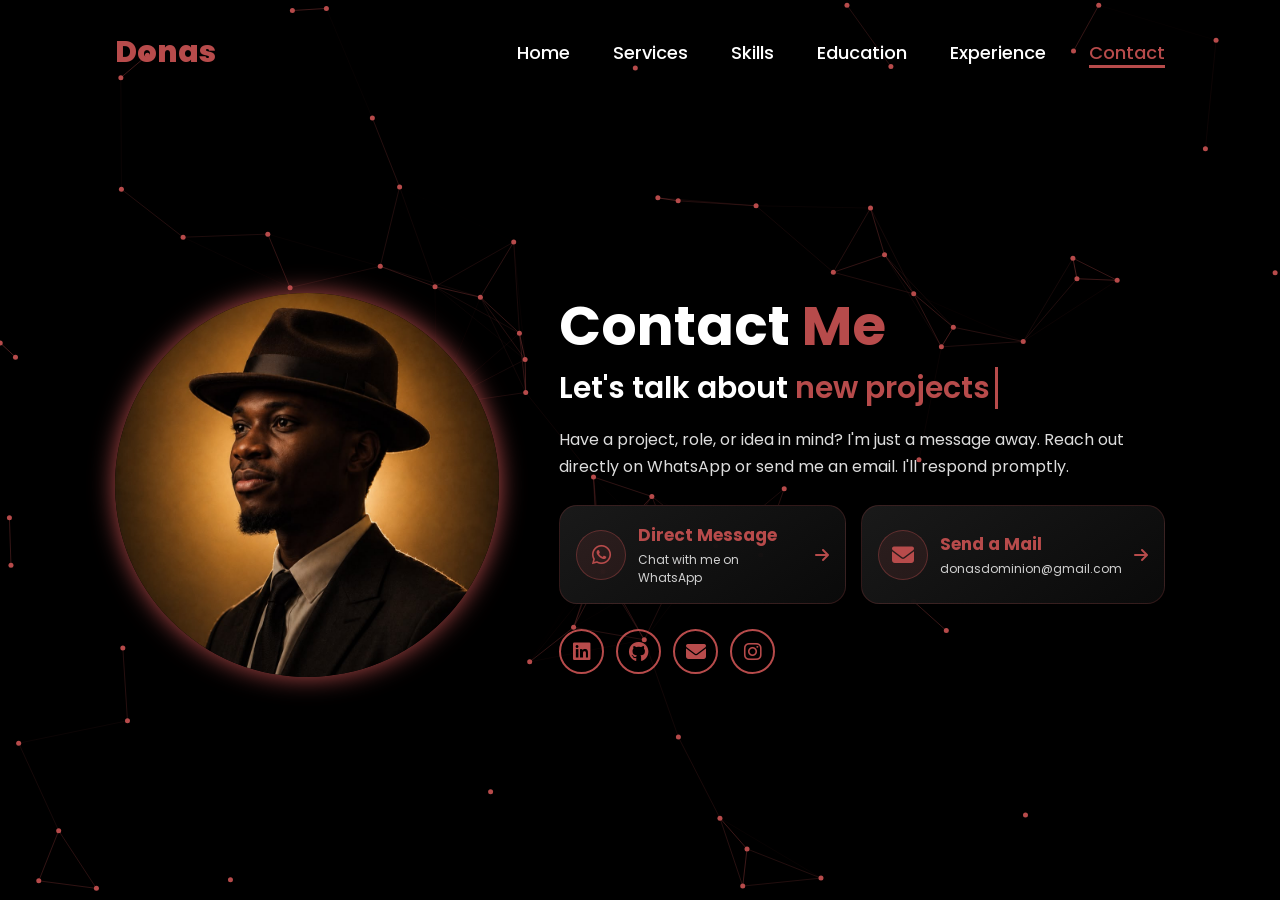
==== commit 387c71c7: "Update contact.html" ====
--- a/contact.html
+++ b/contact.html
@@ -26,7 +26,7 @@
 
     <section class="contact-page">
         <div class="contact-img">
-            <img src="img/cnt.jpeg" alt="Donas">
+            <img src="img/hero.jpeg" alt="Donas">
         </div>
 
         <div class="contact-content">
